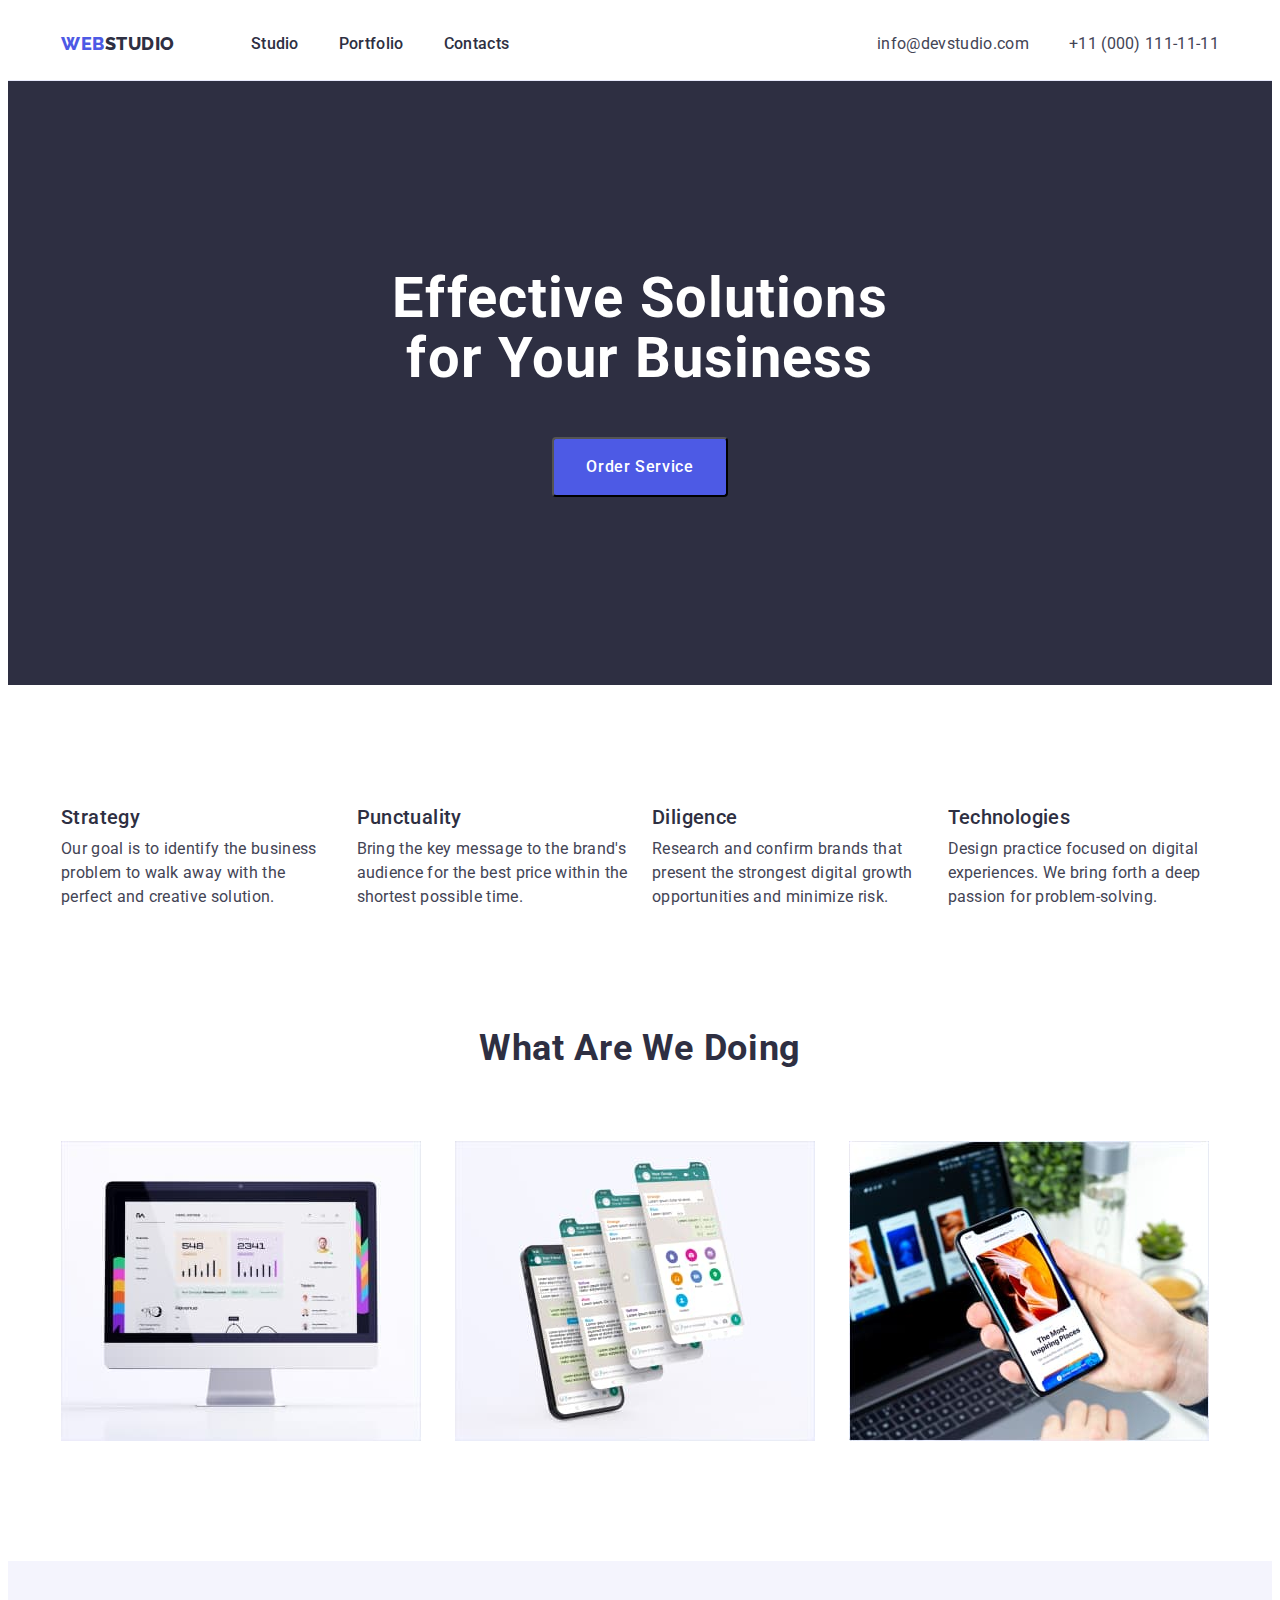
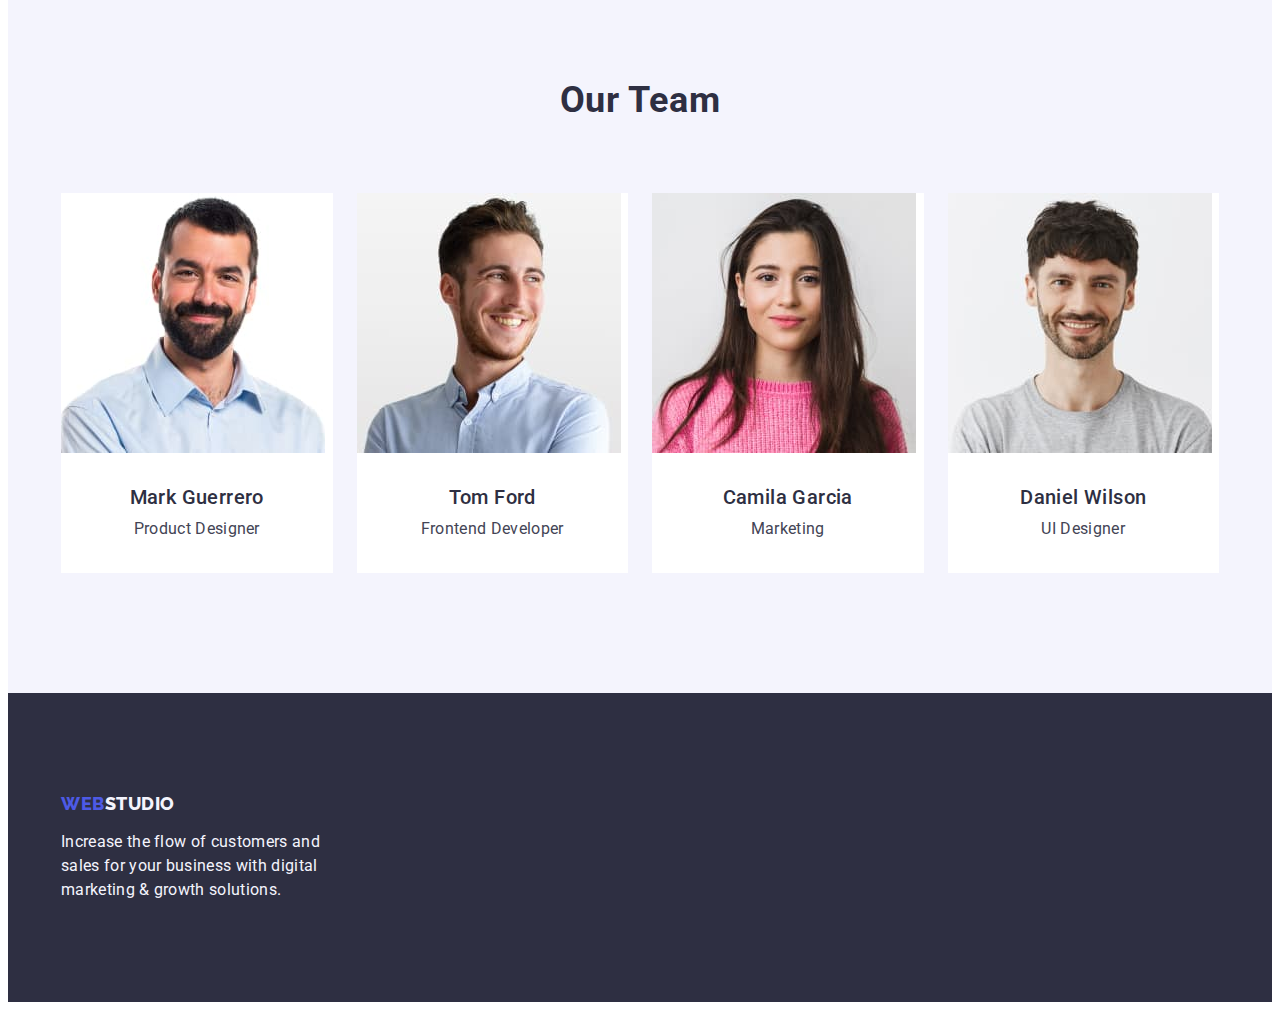
==== index.html @ 200e1c06 "Initial commit" ====
<!DOCTYPE html>
<html lang="en">
<head>
    <meta charset="UTF-8">
    <meta http-equiv="X-UA-Compatible" content="IE=edge">
    <meta name="viewport" content="width=device-width, initial-scale=1.0">
    <title>WebStudio</title>
    <link rel="preconnect" href="https://fonts.googleapis.com">
    <link rel="preconnect" href="https://fonts.gstatic.com" crossorigin>
    <link href="https://fonts.googleapis.com/css2?family=Raleway:wght@800&family=Roboto:wght@400;500;700;900&display=swap"
      rel="stylesheet">
      <link rel="stylesheet" href="https://cdnjs.cloudflare.com/ajax/libs/modern-normalize/1.1.0/modern-normalize.min.css"
        integrity="sha512-wpPYUAdjBVSE4KJnH1VR1HeZfpl1ub8YT/NKx4PuQ5NmX2tKuGu6U/JRp5y+Y8XG2tV+wKQpNHVUX03MfMFn9Q=="
        crossorigin="anonymous" referrerpolicy="no-referrer" />
    <link rel="stylesheet" href="./css/styles.css">
</head>
<body>
  <header class="page-header">
    <div class="container page-header-container">
  <nav class="page-nav list">
    <a class="logo link" href="./index.html">Web<span class="logo-span">Studio</span></a>
    <ul class="menu list">
      <li class="menu-item">
        <a class="menu-link link" href="./index.html">Studio</a>
      </li>
      <li class="menu-item">
        <a class="menu-link link" href="./portfolio.html">Portfolio</a>
      </li>
      <li class="menu-item">
        <a class="menu-link link" href="">Contacts</a>
      </li>
    </ul>
  </nav>
  <address class="page-address">
    <ul class="contact list">
      <li class="page-address-contact" >
        <a class="contact-info link" href="mailto:info@devstudio.com">info@devstudio.com</a>
      </li>
      <li class="page-address-contact">
        <a class="contact-info link" href="tel:+110001111111">+11 (000) 111-11-11</a>
      </li>
    </ul>
  </address>
    </div>
  </header>
  <main>
    <section class="hero">
<div class="container">
<h1 class="main-title">Effective Solutions
  for Your Business</h1>
<button class="modal-btn" type="button">Order Service</button>
</div>
    </section>
    <section class="solutions section">
      <div class="container">
        <h2 class="effective-solutions" hidden></h2>
        <ul class="solutions-list list">
          <li class="team-solutions">
            <h3 class="name-decisions">Strategy</h3>
            <p class="description-solutions">Our goal is to identify the business
              problem to walk away with the perfect and creative solution.</p>
          </li>
          <li class="team-solutions">
            <h3 class="name-decisions">Punctuality</h3>
            <p class="description-solutions">Bring the key message to the brand's audience for the best price within the
              shortest possible time.</p>
          </li>
          <li class="team-solutions">
            <h3 class="name-decisions">Diligence</h3>
            <p class="description-solutions">Research and confirm brands that present the strongest digital growth opportunities
              and minimize risk.</p>
          </li>
          <li class="team-solutions">
            <h3 class="name-decisions">Technologies</h3>
            <p class="description-solutions">Design practice focused on digital experiences. We bring forth a deep passion for
              problem-solving.</p>
          </li>
        </ul>
      </div>
    </section>
    <section class="our-solutions">
   <div class="container">
    <h2 class="work-options">What are we doing</h2>
    <ul class="our-solutions-list list">
      <li class="photos-works">
        <img src="./images/section_3/img_1.jpg" alt="computer" width="360" height="300">
      </li>
      <li class="photos-works">
        <img src="./images/section_3/img_2.jpg" alt="application" width="360" height="300">
      </li>
      <li class="photos-works">
        <img src="./images/section_3/img_3.jpg" alt="telephone" width="360" height="300">
      </li>
    </ul>
   </div>
    </section>
    <section class="our-team section">
      <div class="container">
        <h2 class="team">Our Team</h2>
        <ul class="our-team-list list">
          <li class="team-description">
            <img src="./images/team/mark_guerrero.jpg" alt="photo product designer" width="264" height="260">
            <div class="team-description-content">
                <h3 class="name">Mark Guerrero</h3>
                <p class="profession">Product Designer</p>
            </div>
          </li>
          <li class="team-description">
            <img src="./images/team/tom_ford.jpg" alt="photo frontend developer " width="264" height="260">
            <div class="team-description-content">
                <h3 class="name">Tom Ford</h3>
                <p class="profession">Frontend Developer</p>
            </div>
          </li>
          <li class="team-description">
            <img src="./images/team/camila_garcia.jpg" alt="photo marketing" width="264" height="260">
            <div class="team-description-content">
              <h3 class="name">Camila Garcia</h3>
              <p class="profession">Marketing</p>
            </div>
          </li>
          <li class="team-description">
            <img src="./images/team/daniel_wilson.jpg" alt="photo UI designer" width="264" height="260">
            <div class="team-description-content">
              <h3 class="name">Daniel Wilson</h3>
              <p class="profession">UI Designer</p>
            </div>
          </li>
        </ul>
      </div>
    </section>
  </main>
  <footer class="page-footer">
<div class="page-footer-container container">
  <a class="logo footer-logo link" href="./index.html">Web<span class="logo-span-footer">Studio</span></a>
  <p class="goal">Increase the flow of customers and sales for your business with digital marketing & growth solutions.
  </p>
</div>
  </footer>
</body>
</html>
---- css/styles.css ----
:root {
--color-iris: #4d5ae5;
--title-color-navy-blue: #2E2F42;
--color-white: #ffffff;
--color-ocean: #404BBF;
--text-color-slate: #434455;
--color-cloud: #F4F4FD;
}

p,
h1,
h2,
h3,
h4,
h5,
h6 {
margin: 0;
}

ul {
  margin: 0;
  padding-left: 0;
}
address {
    font-style: normal;
}
img {
    display: block;
}
button {
    cursor: pointer;
}

body {
font-family: 'Roboto', sans-serif;
color: #434455; 
background-color:#ffffff;
}
.list {
    list-style: none;
}
.link {
    text-decoration: none;
}
.container {
  width: 1158px;
  padding-left: 15px;
  padding-right: 15px;
  margin: 0 auto;
}
.section {
    padding-top: 120px;
    padding-bottom: 120px;
}
/* ==========Components =========*/ 
.logo {
font-family: 'Raleway', sans-serif;
font-weight: 800;
text-transform: uppercase;
font-size: 18px;
line-height: 1.17;
letter-spacing: 0.03em;
color: var(--color-iris);
margin-right: 76px;
margin-bottom: 0;
}

.logo-span {

    color: #2E2F42;
}
/* ==========/Components =========*/
/* ========== Header =========*/
.page-header {
    padding-top: 24px;
    padding-bottom: 24px;
    border-bottom: 1px solid #E7E9FC;
}
.page-header-container {
    display: flex;
    align-items: center;
    justify-content: space-between;
}
.menu {
    display: flex;
    align-items: center;
}
.page-nav {
    display: flex;
    align-items: center;
}
.contact {
    display: flex;
    align-items: center;
}
.menu-item:not(:last-child) {
    margin-right: 40px;
}
.menu-link {
font-weight: 500;
font-size: 16px;
line-height: 1.5;
letter-spacing: 0.02em;
color: var(--title-color-navy-blue);

}

.menu-link:hover,
.menu-link:focus {
color: var(--color-ocean);
}

.page-address {
font-style: normal;
}
.page-address-contact:not(:last-child) {
 margin-right: 40px;
}
.contact-info {
font-weight: 400;
color: var(--text-color-slate);
font-size: 16px;
line-height: 1.5;
letter-spacing: 0.02em;
}

.contact-info:hover,
.contact-info:focus {
 color: var(--color-ocean);
}

/* ========== /Header =========*/
/* ========== Hero =========*/

.hero {
background-color: #2e2f42;
padding-top: 188px;
padding-bottom: 188px;
text-align: center;
}

.main-title {
font-weight: 700;
width: 496px;
font-size: 56px;
line-height: 1.07;
letter-spacing: 0.02em;
text-align: center;
color: var(--color-white);
margin-bottom: 48px;
margin-left: auto;
margin-right: auto;
}

.modal-btn {
font-family: 'Roboto', sans-serif;
font-weight: 500;
font-size: 16px;
line-height: 1.5;
letter-spacing: 0.04em;
color: var(--color-white);
background: var(--color-iris);
padding: 16px 32px;
border-radius: 4px;
}

.modal-btn:hover, .modal-btn:focus {
background-color: #404BBF;
}
/* ========== /Hero =========*/

/* ========== Solutions =========*/
.solutions-list {
    display: flex;
    flex-wrap: wrap;
    gap: 24px;
}
.effective-solutions {
position: absolute;
width: 1px;
height: 1px;
margin: -1px;
border: 0;
padding: 0;
white-space: nowrap;
clip-path: inset(100%);
clip: rect(0 0 0 0);
overflow: hidden;
}
.team-solutions {
    width: 264px;
    flex-basis: calc((100% - 72px) / 4);
}
.name-decisions {
font-weight: 500;
font-size: 20px;
line-height: 1.2;
letter-spacing: 0.02em;
color: var(--title-color-navy-blue);
margin-bottom: 8px;
}
.description-solutions {
font-size: 16px;
font-weight: 400;
line-height: 1.5;
letter-spacing: 0.02em;
}
/* ========== /Solutions =========*/

/* ========== Our-solutions =========*/
.our-solutions-list {
    display: flex;
    flex-wrap: wrap;
    gap: 24px;
}
.photos-works {
flex-basis: calc((100% - 48px) / 3);
}
.our-solutions {
    padding-bottom: 120px;
}
.work-options {
font-weight: 700;
font-size: 36px;
line-height: 1.11;
text-transform: capitalize;
letter-spacing: 0.02em;
text-align: center;
color: var(--title-color-navy-blue);
margin-bottom: 72px;
}

/* ========== /Our-solutions =========*/

/* ========== Our-team =========*/
.our-team-list {
    display: flex;
    flex-wrap: wrap;
    gap: 24px;
}
.our-team {
background-color: var(--color-cloud);
}
.team-description-content {
padding-top: 32px;  
padding-bottom: 32px;
}

.team {
font-size: 36px;
font-weight: 700;
line-height: 1.11;
text-transform: capitalize;
letter-spacing: 0.02em;
text-align: center;
color: var(--title-color-navy-blue);
margin-bottom: 72px;
}
.team-description {
background-color: var(--color-white);
text-align: center;
flex-basis: calc((100% - 72px) / 4);
}
.name {
font-weight: 500;
font-size: 20px;
line-height: 1.2;
letter-spacing: 0.02em;
color: var(--title-color-navy-blue);
margin-bottom: 8px;
}
.profession {
font-weight: 400;
font-size: 16px;
line-height: 1.5;
letter-spacing: 0.02em;
}
/* ========== /Our-team =========*/

/* ========== Page-footer=========*/
.page-footer {
background-color: #2e2f42;
padding-top: 100px;
padding-bottom: 100px;
}

.footer-logo {
    display: block;
    margin-bottom: 16px;
}
.goal {
font-weight: 400;
font-size: 16px; 
line-height: 1.5;
letter-spacing: 0.02em;
color: var(--color-cloud);
width: 264px;
}
.logo-span-footer{

    color: var(--color-cloud);
}
/* ========== /Page-footer=========*/

/*========== Portfolio======*/
.cards {
    padding-top: 96px;
    padding-bottom: 120px;
}
.cards-title {
position: absolute;
width: 1px;
height: 1px;
margin: -1px;
border: 0;
padding: 0;
white-space: nowrap;
clip-path: inset(100%);
clip: rect(0 0 0 0);
overflow: hidden;
}
.filters {
    display: flex;
    gap: 24px;
    margin-bottom: 72px;
    justify-content: center;
}
.gallery-list {
    display: flex;
    flex-wrap: wrap;
    gap: 48px 24px;
}
.gallery {
flex-basis: calc((100% - 144px) / 9);
}
.gallery-content {
padding-left: 16px; 
padding-right: auto;   
padding-top: 32px;
padding-bottom: 32px;
border: 1px solid #E7E9FC;
}
.filters-button {
font-family: "Roboto", sans-serif;
font-weight: 500;
font-size: 16px;
line-height: 1.5;
letter-spacing: 0.04em;
color: var(--color-iris);
background-color: var(--color-cloud);
border: 1px solid #E7E9FC;
padding: 12px 24px;
}
 .filters-button:hover, .filters-button:focus {
color: var(--color-white);
background-color: var(--color-ocean);
}
.gallery-name {
font-weight: 500;
font-size: 20px;
line-height: 1.2;
letter-spacing: 0.02em;
color: var(--title-color-navy-blue);
margin-bottom: 8px;
}
.text {
font-weight: 400;
font-size: 16px;
line-height: 1.5;
letter-spacing: 0.02em;
color: var(--text-color-slate);
}
/*========== Portfolio======*/
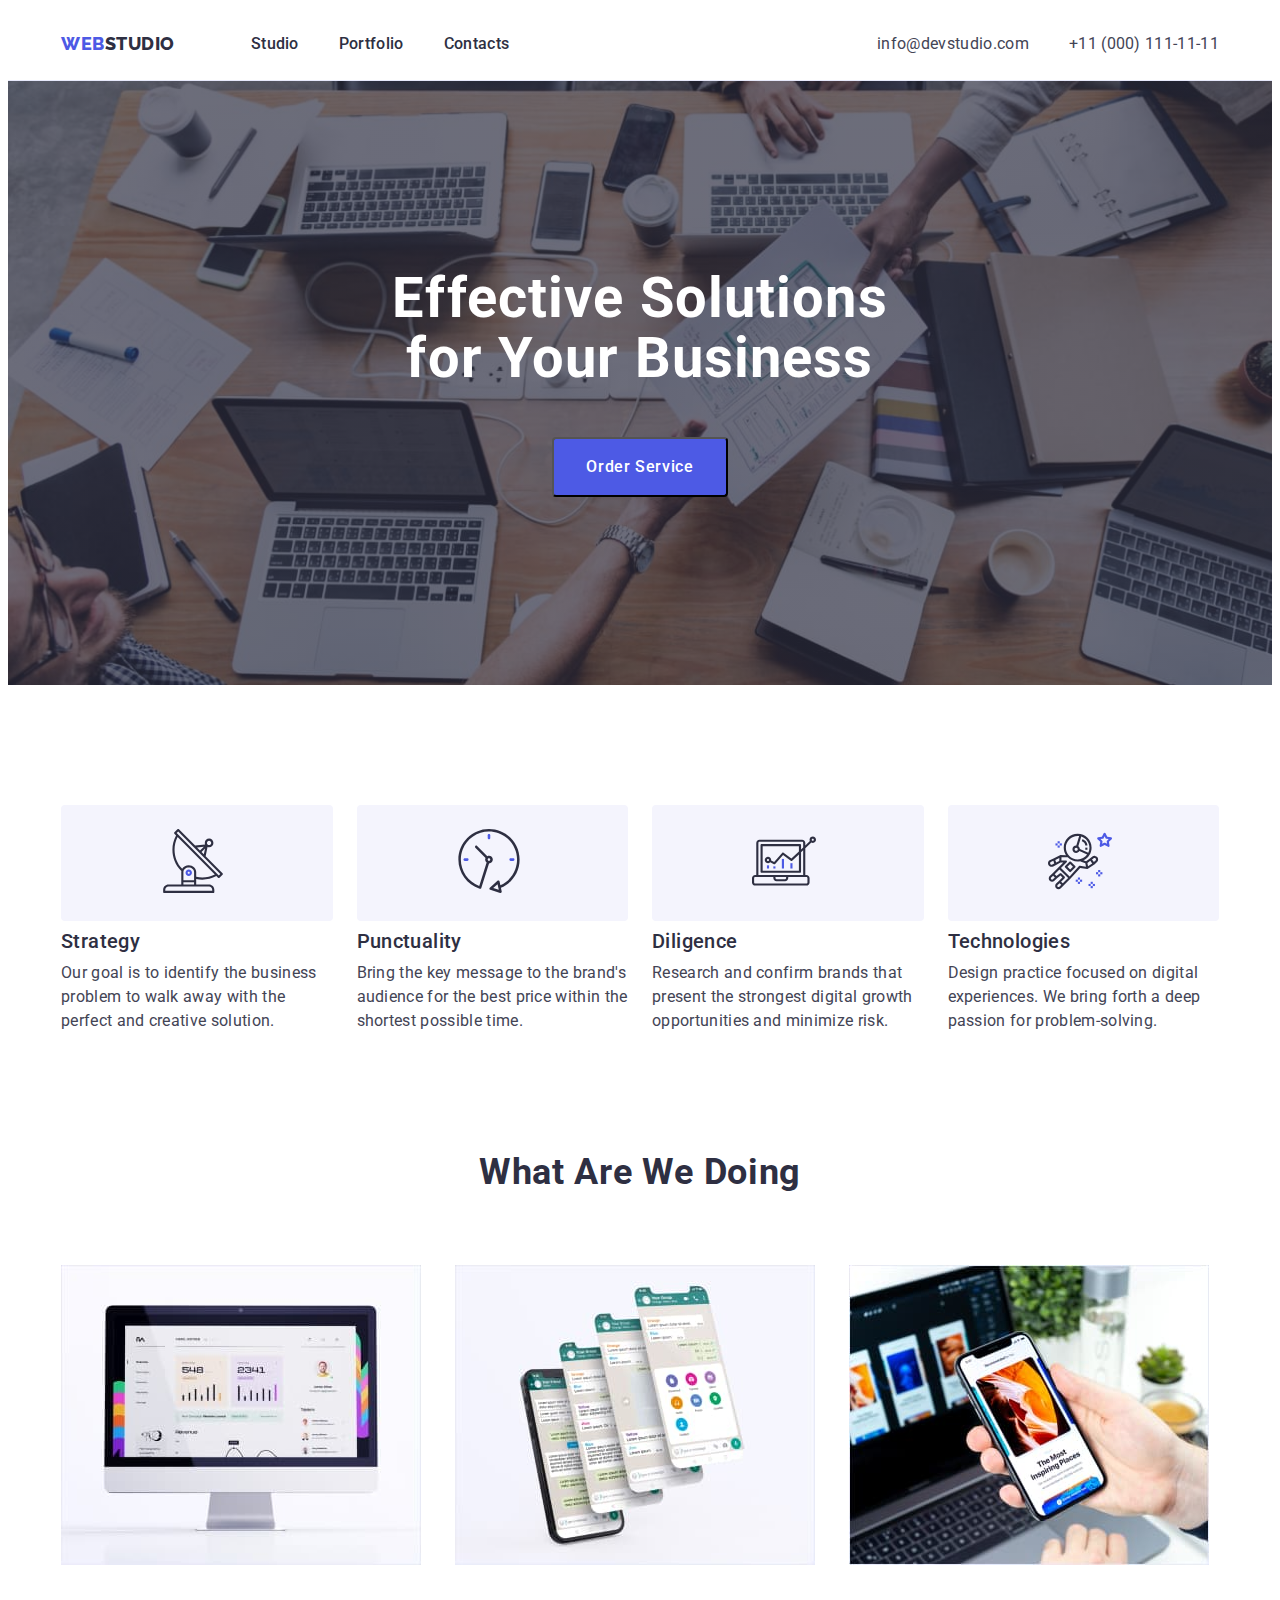
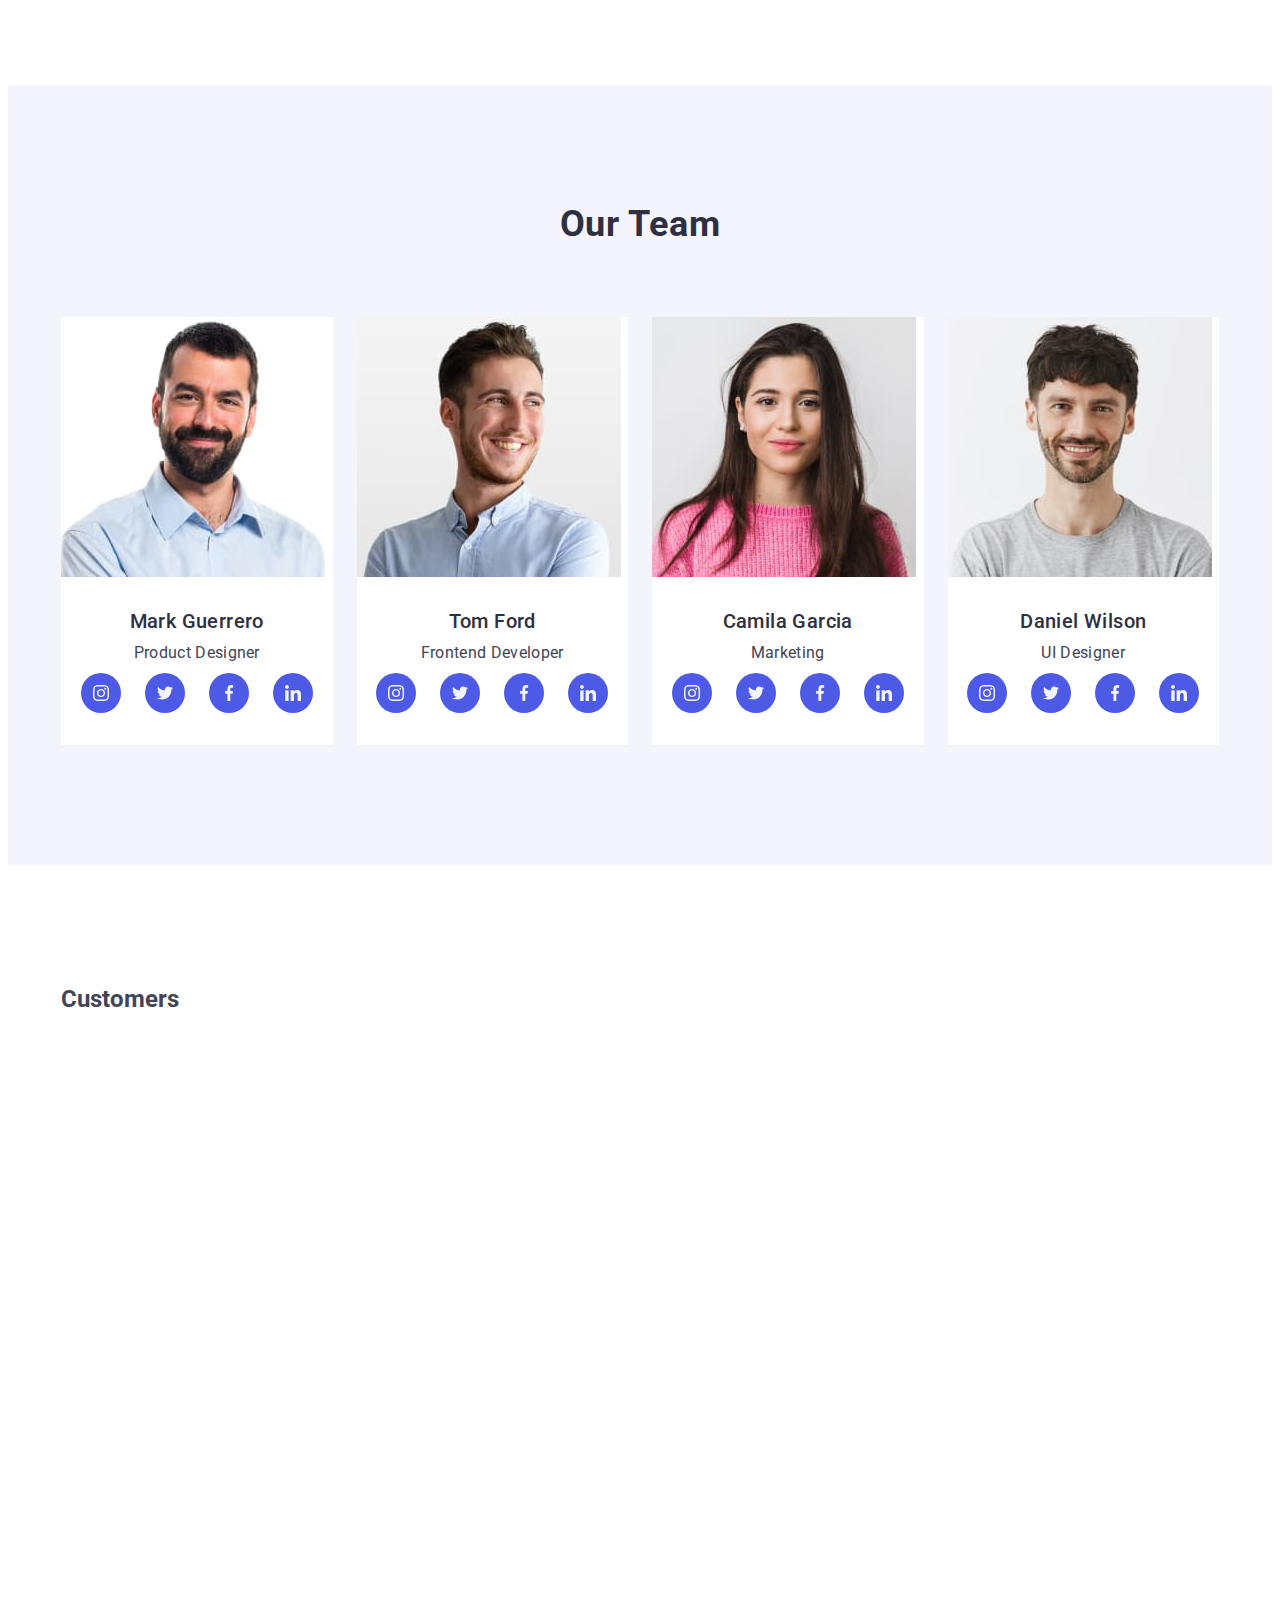
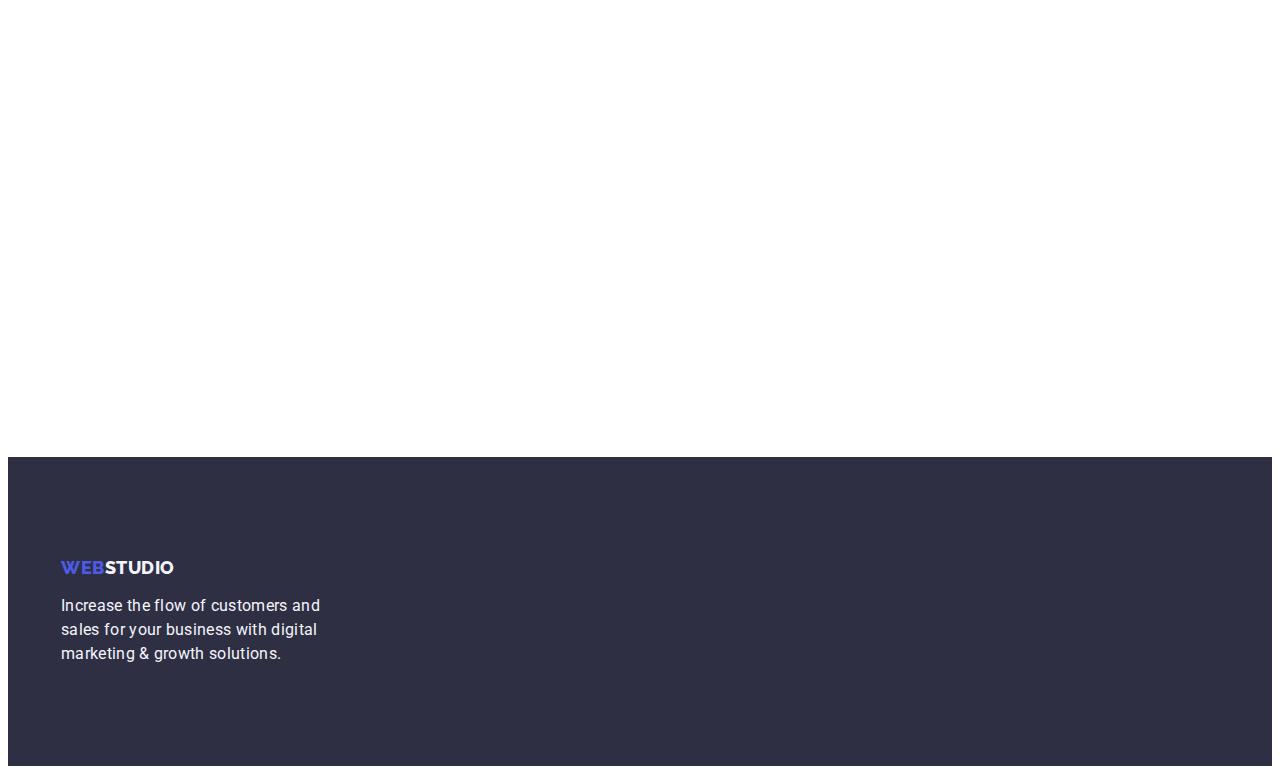
==== commit 9bde2c60: "сommit" ====
--- a/index.html
+++ b/index.html
@@ -56,21 +56,41 @@
         <h2 class="effective-solutions" hidden></h2>
         <ul class="solutions-list list">
           <li class="team-solutions">
+            <div class="solutions-list-icons">
+              <svg class="solutions-icons" width="64" height="64">
+                <use href="./images/icons.svg#icon-antenna"></use>
+              </svg>
+            </div>
             <h3 class="name-decisions">Strategy</h3>
             <p class="description-solutions">Our goal is to identify the business
               problem to walk away with the perfect and creative solution.</p>
           </li>
           <li class="team-solutions">
+            <div class="solutions-list-icons">
+              <svg class="solutions-icons" width="64" height="64">
+                <use href="./images/icons.svg#icon-clock"></use>
+              </svg>
+            </div>
             <h3 class="name-decisions">Punctuality</h3>
             <p class="description-solutions">Bring the key message to the brand's audience for the best price within the
               shortest possible time.</p>
           </li>
           <li class="team-solutions">
+            <div class="solutions-list-icons">
+              <svg class="solutions-icons" width="64" height="64">
+                <use href="./images/icons.svg#icon-diagram"></use>
+              </svg>
+            </div>
             <h3 class="name-decisions">Diligence</h3>
             <p class="description-solutions">Research and confirm brands that present the strongest digital growth opportunities
               and minimize risk.</p>
           </li>
           <li class="team-solutions">
+            <div class="solutions-list-icons">
+              <svg class="solutions-icons" width="64" height="64">
+                <use href="./images/icons.svg#icon-astronaut"></use>
+              </svg>
+            </div>
             <h3 class="name-decisions">Technologies</h3>
             <p class="description-solutions">Design practice focused on digital experiences. We bring forth a deep passion for
               problem-solving.</p>
@@ -103,6 +123,36 @@
             <div class="team-description-content">
                 <h3 class="name">Mark Guerrero</h3>
                 <p class="profession">Product Designer</p>
+                <ul class="social-list list">
+                  <li class="social-list-item">
+                    <a href="" class="social-list-link">
+                      <svg class="social-list-icon" width="16" height="16">
+                        <use href="./images/icons.svg#icon-instagram"></use>
+                      </svg>
+                    </a>
+                  </li>
+                  <li class="social-list-item">
+                    <a href="" class="social-list-link">
+                      <svg class="social-list-icon" width="16" height="16">
+                        <use href="./images/icons.svg#icon-twitter"></use>
+                      </svg>
+                    </a>
+                  </li>
+                  <li class="social-list-item">
+                    <a href="" class="social-list-link">
+                      <svg class="social-list-icon" width="16" height="16">
+                        <use href="./images/icons.svg#icon-facebook"></use>
+                      </svg>
+                    </a>
+                  </li>
+                  <li class="social-list-item">
+                    <a href="" class="social-list-link">
+                      <svg class="social-list-icon" width="16" height="16">
+                        <use href="./images/icons.svg#icon-linkedin"></use>
+                      </svg>
+                    </a>
+                  </li>
+                </ul>
             </div>
           </li>
           <li class="team-description">
@@ -110,6 +160,36 @@
             <div class="team-description-content">
                 <h3 class="name">Tom Ford</h3>
                 <p class="profession">Frontend Developer</p>
+                <ul class="social-list list">
+                  <li class="social-list-item">
+                    <a href="" class="social-list-link">
+                      <svg class="social-list-icon" width="16" height="16">
+                        <use href="./images/icons.svg#icon-instagram"></use>
+                      </svg>
+                    </a>
+                  </li>
+                  <li class="social-list-item">
+                    <a href="" class="social-list-link">
+                      <svg class="social-list-icon" width="16" height="16">
+                        <use href="./images/icons.svg#icon-twitter"></use>
+                      </svg>
+                    </a>
+                  </li>
+                  <li class="social-list-item">
+                    <a href="" class="social-list-link">
+                      <svg class="social-list-icon" width="16" height="16">
+                        <use href="./images/icons.svg#icon-facebook"></use>
+                      </svg>
+                    </a>
+                  </li>
+                  <li class="social-list-item">
+                    <a href="" class="social-list-link">
+                      <svg class="social-list-icon" width="16" height="16">
+                        <use href="./images/icons.svg#icon-linkedin"></use>
+                      </svg>
+                    </a>
+                  </li>
+                </ul>
             </div>
           </li>
           <li class="team-description">
@@ -117,6 +197,36 @@
             <div class="team-description-content">
               <h3 class="name">Camila Garcia</h3>
               <p class="profession">Marketing</p>
+              <ul class="social-list list">
+                <li class="social-list-item">
+                  <a href="" class="social-list-link">
+                    <svg class="social-list-icon" width="16" height="16">
+                      <use href="./images/icons.svg#icon-instagram"></use>
+                    </svg>
+                  </a>
+                </li>
+                <li class="social-list-item">
+                  <a href="" class="social-list-link">
+                    <svg class="social-list-icon" width="16" height="16">
+                      <use href="./images/icons.svg#icon-twitter"></use>
+                    </svg>
+                  </a>
+                </li>
+                <li class="social-list-item">
+                  <a href="" class="social-list-link">
+                    <svg class="social-list-icon" width="16" height="16">
+                      <use href="./images/icons.svg#icon-facebook"></use>
+                    </svg>
+                  </a>
+                </li>
+                <li class="social-list-item">
+                  <a href="" class="social-list-link">
+                    <svg class="social-list-icon" width="16" height="16">
+                      <use href="./images/icons.svg#icon-linkedin"></use>
+                    </svg>
+                  </a>
+                </li>
+              </ul>
             </div>
           </li>
           <li class="team-description">
@@ -124,9 +234,77 @@
             <div class="team-description-content">
               <h3 class="name">Daniel Wilson</h3>
               <p class="profession">UI Designer</p>
+              <ul class="social-list list">
+                <li class="social-list-item">
+                  <a href="" class="social-list-link">
+                    <svg class="social-list-icon" width="16" height="16">
+                      <use href="./images/icons.svg#icon-instagram"></use>
+                    </svg>
+                  </a>
+                </li>
+                <li class="social-list-item">
+                  <a href="" class="social-list-link">
+                    <svg class="social-list-icon" width="16" height="16">
+                      <use href="./images/icons.svg#icon-twitter"></use>
+                    </svg>
+                  </a>
+                </li>
+                <li class="social-list-item">
+                  <a href="" class="social-list-link">
+                    <svg class="social-list-icon" width="16" height="16">
+                      <use href="./images/icons.svg#icon-facebook"></use>
+                    </svg>
+                  </a>
+                </li>
+                <li class="social-list-item">
+                  <a href="" class="social-list-link">
+                    <svg class="social-list-icon" width="16" height="16">
+                      <use href="./images/icons.svg#icon-linkedin"></use>
+                    </svg>
+                  </a>
+                </li>
+              </ul>
             </div>
           </li>
         </ul>
+      </div>
+    </section>
+    <section class="our-customers section">
+      <div class="container">
+        <h2 class="">Customers</h2>
+        <ul class="customers-list list">
+          <li class="customers-list-item">
+            <svg class="social-list-icon"  >
+              <use></use>
+            </svg>
+          </li>
+          <li>
+            <svg>
+              <use></use>
+            </svg>
+          </li>
+          <li>
+            <svg>
+              <use></use>
+            </svg>
+          </li>
+          <li>
+            <svg>
+              <use></use>
+            </svg>
+          </li>
+          <li>
+            <svg>
+              <use></use>
+            </svg>
+          </li>
+          <li>
+            <svg>
+              <use></use>
+            </svg>
+          </li>
+        </ul>
+
       </div>
     </section>
   </main>
--- a/css/styles.css
+++ b/css/styles.css
@@ -137,6 +137,12 @@
 padding-top: 188px;
 padding-bottom: 188px;
 text-align: center;
+background-image:linear-gradient(rgba(46, 47, 66, 0.7), rgba(46, 47, 66, 0.7)),
+ url("../images/hero/people_office.jpg");
+background-size: cover;
+background-color: #2E2F42;
+max-width: 1440px;
+margin: 0 auto;
 }
 
 .main-title {
@@ -191,6 +197,13 @@
     width: 264px;
     flex-basis: calc((100% - 72px) / 4);
 }
+.solutions-list-icons {
+display: block;
+padding: 24px 100px;
+border-radius: 4px;
+background-color: #F4F4FD;
+margin-bottom: 8px;
+}
 .name-decisions {
 font-weight: 500;
 font-size: 20px;
@@ -274,6 +287,25 @@
 font-size: 16px;
 line-height: 1.5;
 letter-spacing: 0.02em;
+margin-bottom: 8px;
+}
+.social-list {
+display: flex;
+justify-content: center;
+gap: 24px;
+}
+.social-list-link {
+display: flex;
+justify-content: center;
+align-items: center;
+width: 40px;
+height: 40px;
+border-radius: 50%;
+background-color: #4D5AE5;
+
+}
+.social-list-icon {
+fill: #f4f4fd;
 }
 /* ========== /Our-team =========*/
 
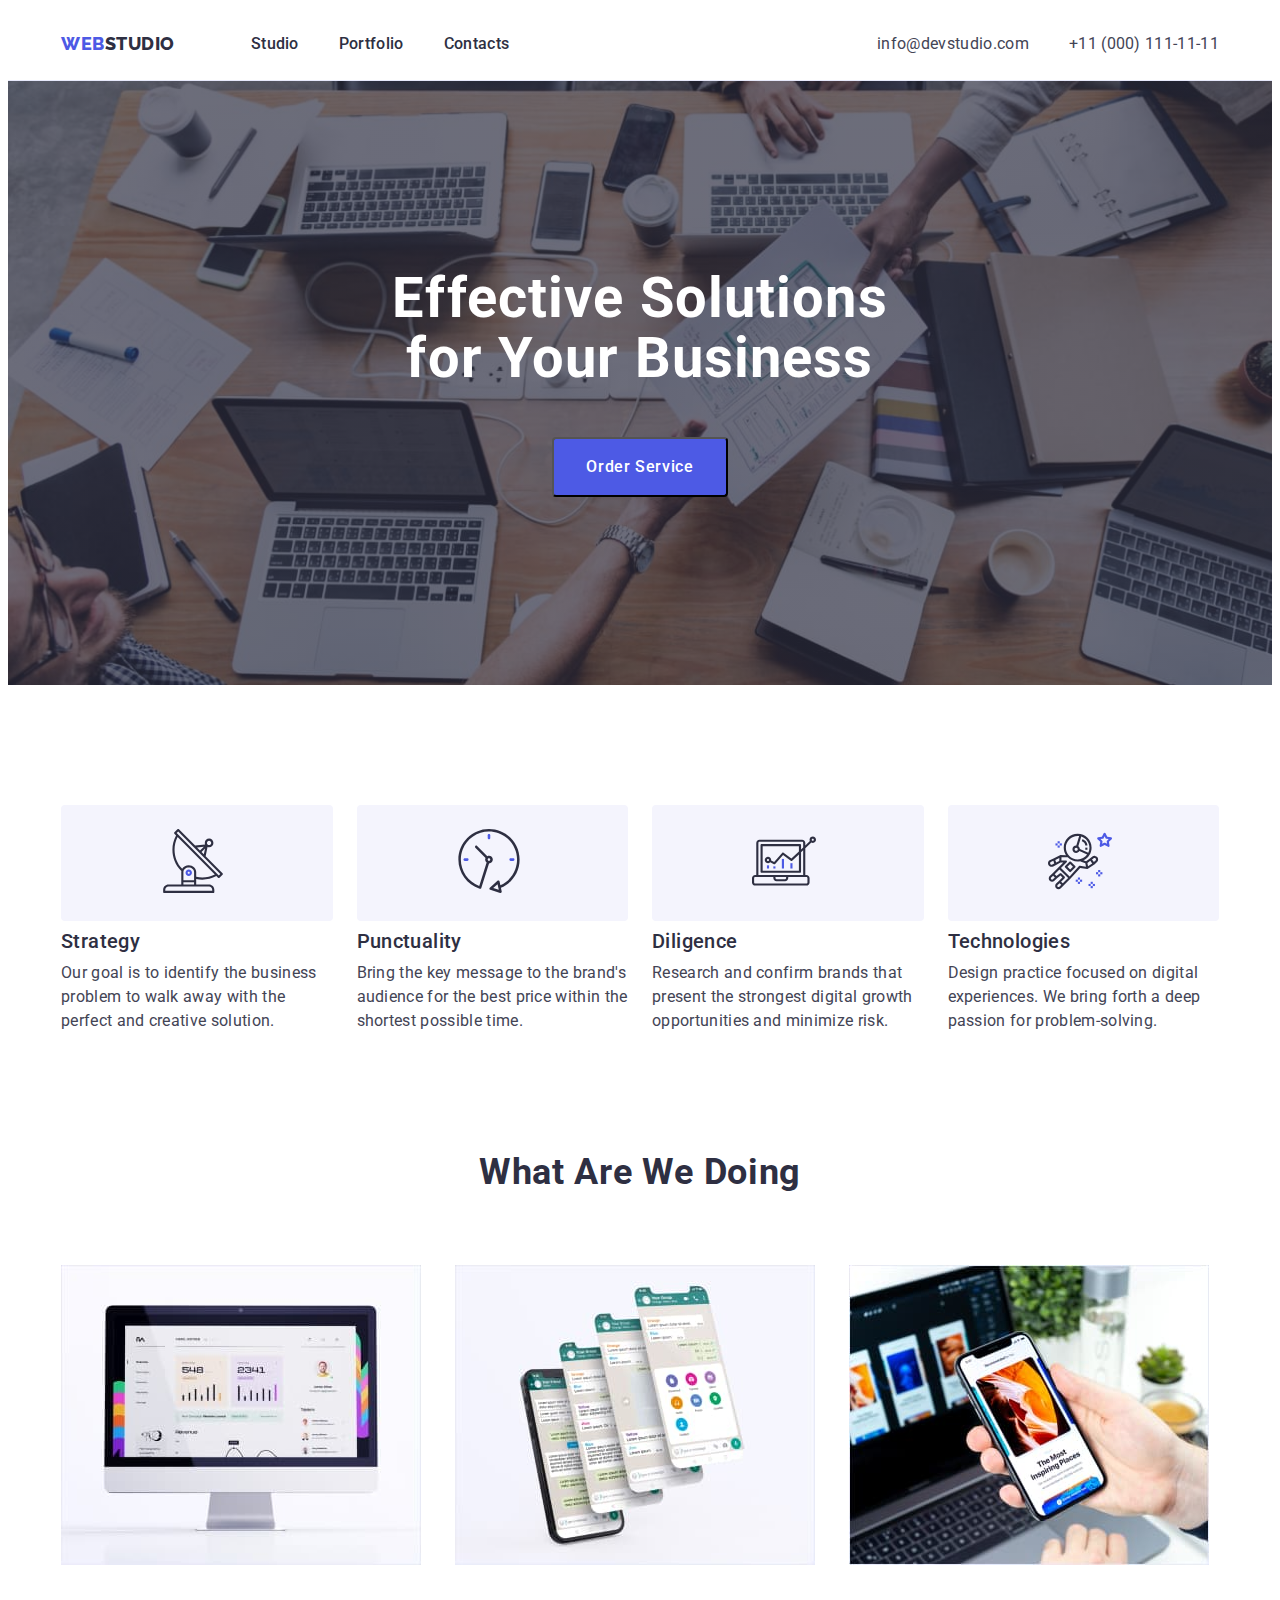
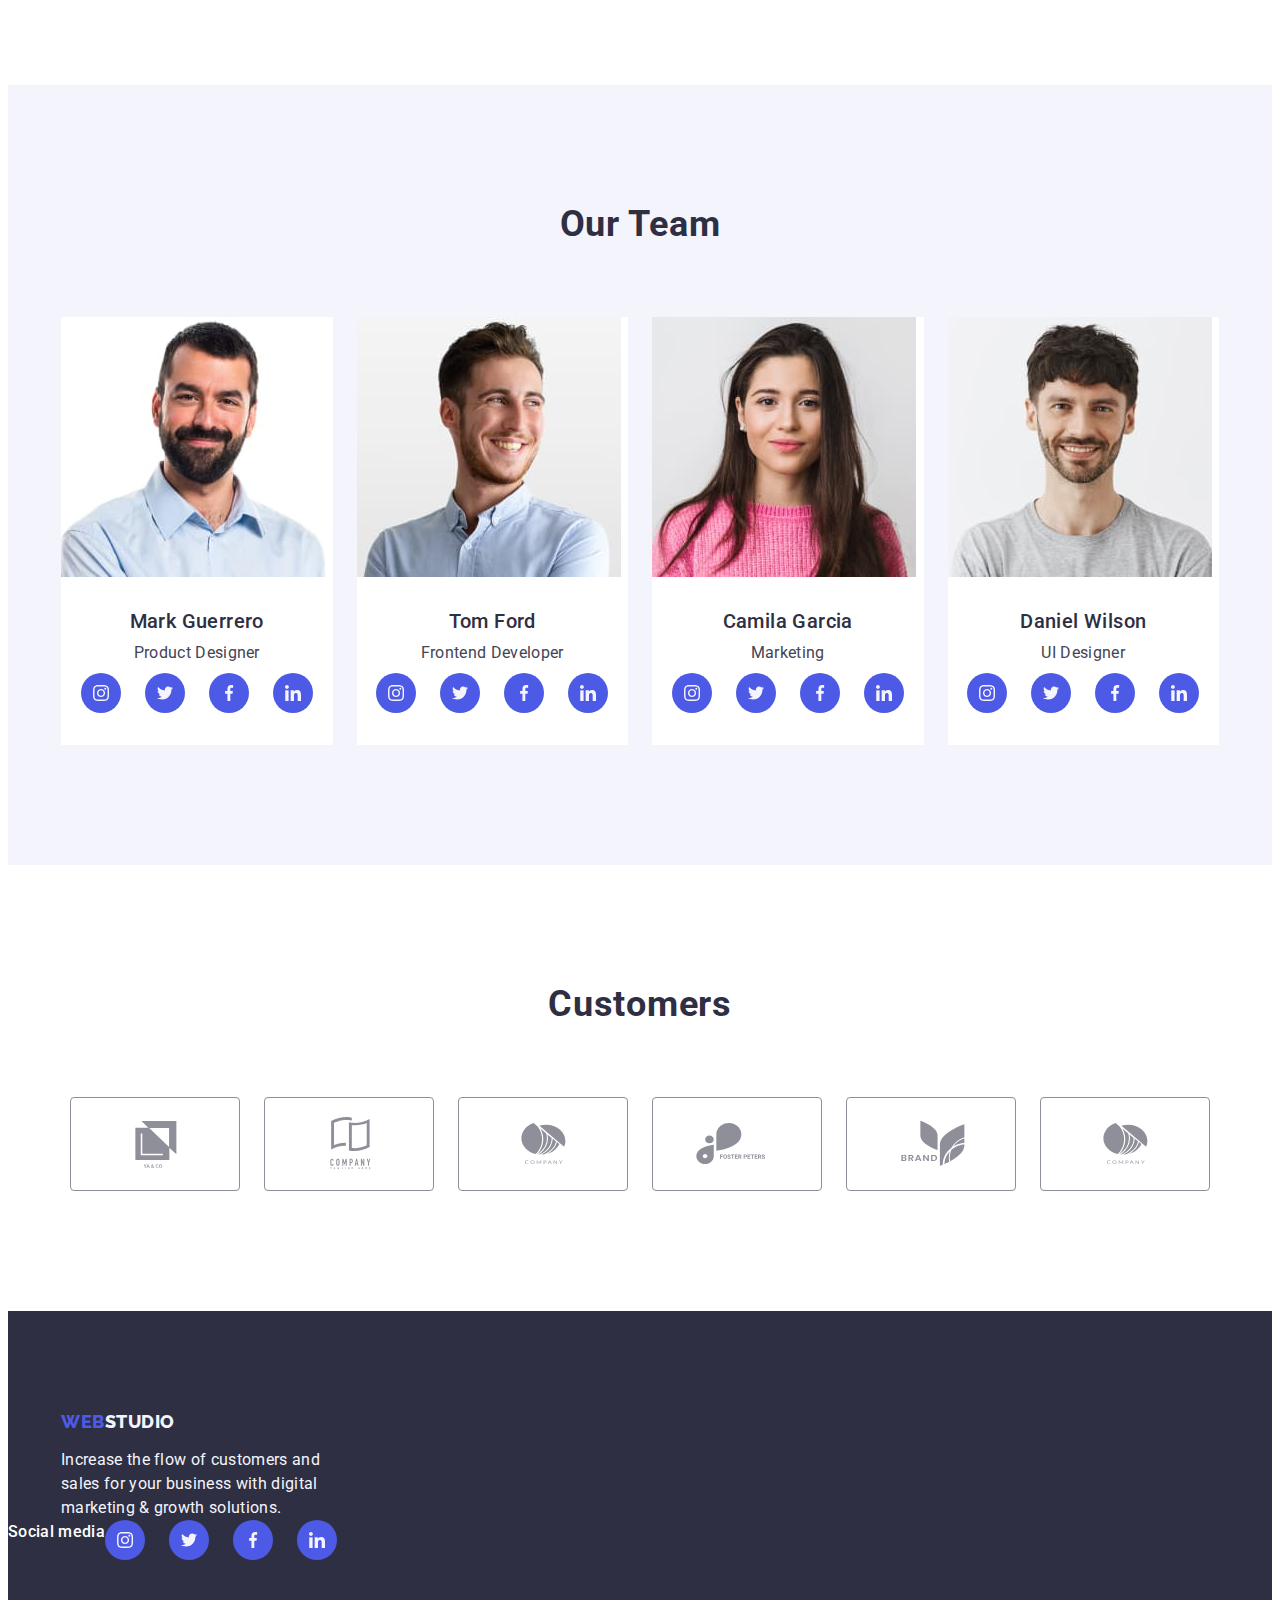
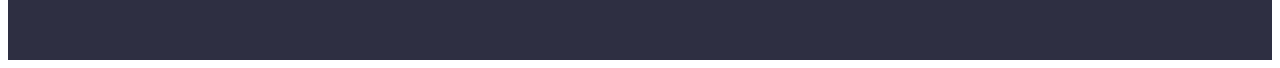
==== commit defc6fc2: "commit" ====
--- a/index.html
+++ b/index.html
@@ -271,36 +271,36 @@
     </section>
     <section class="our-customers section">
       <div class="container">
-        <h2 class="">Customers</h2>
+        <h2 class="customers-title">Customers</h2>
         <ul class="customers-list list">
           <li class="customers-list-item">
-            <svg class="social-list-icon"  >
-              <use></use>
-            </svg>
-          </li>
-          <li>
-            <svg>
-              <use></use>
-            </svg>
-          </li>
-          <li>
-            <svg>
-              <use></use>
-            </svg>
-          </li>
-          <li>
-            <svg>
-              <use></use>
-            </svg>
-          </li>
-          <li>
-            <svg>
-              <use></use>
-            </svg>
-          </li>
-          <li>
-            <svg>
-              <use></use>
+            <svg class="social-list-icon" width="104" height="56" >
+              <use href="./images/icons.svg#icon-Logo_ya_co"></use>
+            </svg>
+          </li>
+          <li class="customers-list-item">
+            <svg class="social-list-icon" width="104" height="56" >
+              <use href="./images/icons.svg#icon-Logo_tagline_here"></use>
+            </svg>
+          </li>
+          <li class="customers-list-item">
+            <svg class="social-list-icon" width="104" height="56" >
+              <use href="./images/icons.svg#icon-Logo_company"></use>
+            </svg>
+          </li>
+          <li class="customers-list-item">
+            <svg class="social-list-icon" width="104" height="56" >
+              <use href="./images/icons.svg#icon-Logo_foster_peters"></use>
+            </svg>
+          </li>
+          <li class="customers-list-item">
+            <svg class="social-list-icon" width="104" height="56" >
+              <use href="./images/icons.svg#icon-Logo-brand"></use>
+            </svg>
+          </li>
+          <li class="customers-list-item">
+            <svg class="social-list-icon" width="104" height="56" >
+              <use href="./images/icons.svg#icon-Logo_company"></use>
             </svg>
           </li>
         </ul>
@@ -314,6 +314,39 @@
   <p class="goal">Increase the flow of customers and sales for your business with digital marketing & growth solutions.
   </p>
 </div>
+<div class="media">
+  <h2 class="media-title">Social media</h2>
+  <ul class="media-list list">
+    <li class="media-list-item">
+      <a href="" class="media-list-link">
+        <svg class="media-list-icon" width="16" height="16">
+          <use href="./images/icons.svg#icon-instagram"></use>
+        </svg>
+      </a>
+    </li>
+    <li class="social-list-item">
+      <a href="" class="social-list-link">
+        <svg class="social-list-icon" width="16" height="16">
+          <use href="./images/icons.svg#icon-twitter"></use>
+        </svg>
+      </a>
+    </li>
+    <li class="social-list-item">
+      <a href="" class="social-list-link">
+        <svg class="social-list-icon" width="16" height="16">
+          <use href="./images/icons.svg#icon-facebook"></use>
+        </svg>
+      </a>
+    </li>
+    <li class="social-list-item">
+      <a href="" class="social-list-link">
+        <svg class="social-list-icon" width="16" height="16">
+          <use href="./images/icons.svg#icon-linkedin"></use>
+        </svg>
+      </a>
+    </li>
+  </ul>
+</div>
   </footer>
 </body>
 </html>--- a/css/styles.css
+++ b/css/styles.css
@@ -307,8 +307,30 @@
 .social-list-icon {
 fill: #f4f4fd;
 }
+
 /* ========== /Our-team =========*/
-
+/* ========== Our-Customers=========*/
+.customers-title {
+font-size: 36px;
+font-weight: 700;
+line-height: 1.11;
+text-transform: capitalize;
+letter-spacing: 0.02em;
+text-align: center;
+color: var(--title-color-navy-blue);
+margin-bottom: 72px;
+}
+.customers-list{
+display: flex;
+justify-content: center;
+gap: 24px;
+}
+.customers-list-item {
+border: 1px solid #8E8F99;
+border-radius: 4px;
+padding:16px 32px;
+}
+/* ========== /Our-Customers=========*/
 /* ========== Page-footer=========*/
 .page-footer {
 background-color: #2e2f42;
@@ -330,7 +352,37 @@
 }
 .logo-span-footer{
 
-    color: var(--color-cloud);
+color: var(--color-cloud);
+}
+.media-list {
+display: flex;
+justify-content: center;
+gap: 24px;
+}
+
+.media-list-link {
+display: flex;
+justify-content: center;
+align-items: center;
+width: 40px;
+height: 40px;
+border-radius: 50%;
+background-color: #4D5AE5;
+
+}
+.media {
+display: flex;  
+}
+.media-title {
+font-weight: 500;
+font-size: 16px;
+line-height: 1.5;
+letter-spacing: 0.02em;
+color: var(--color-white);
+margin-bottom: 16px;
+}
+.media-list-icon {
+fill: #f4f4fd;
 }
 /* ========== /Page-footer=========*/
 
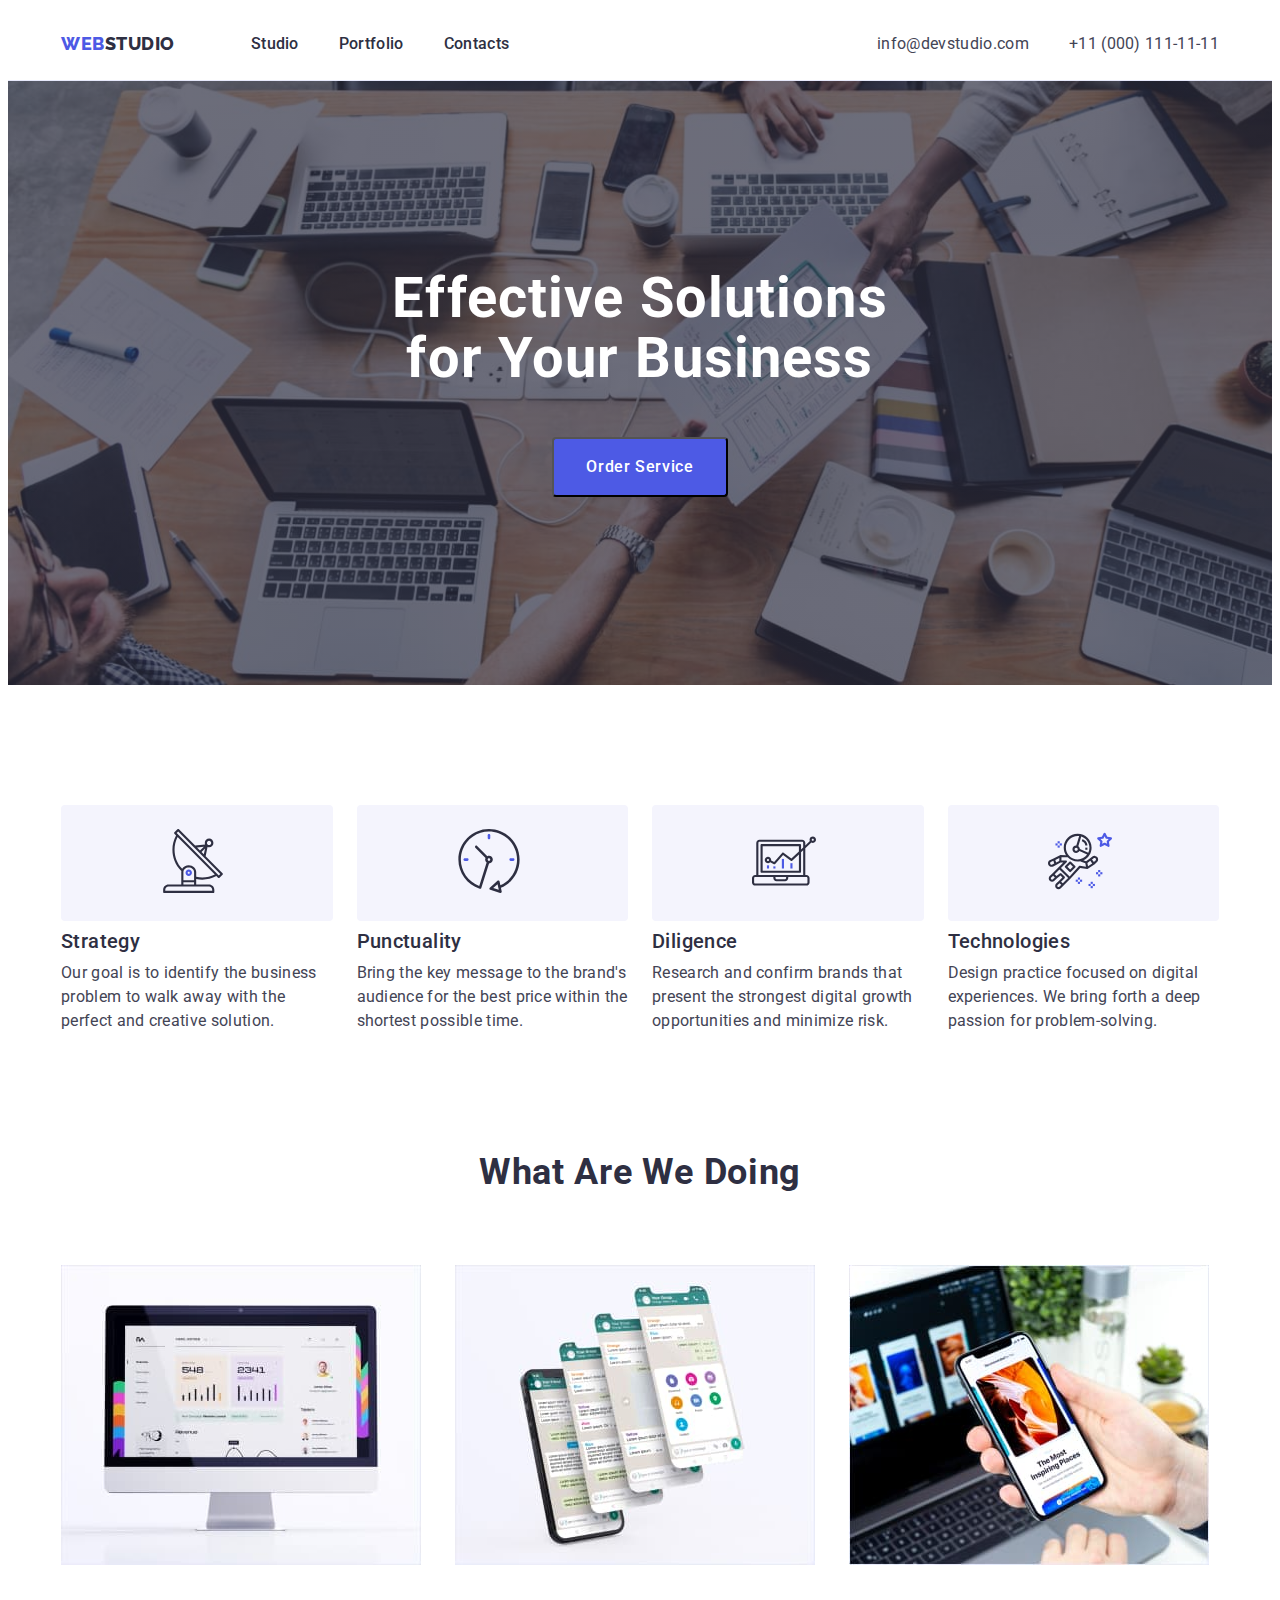
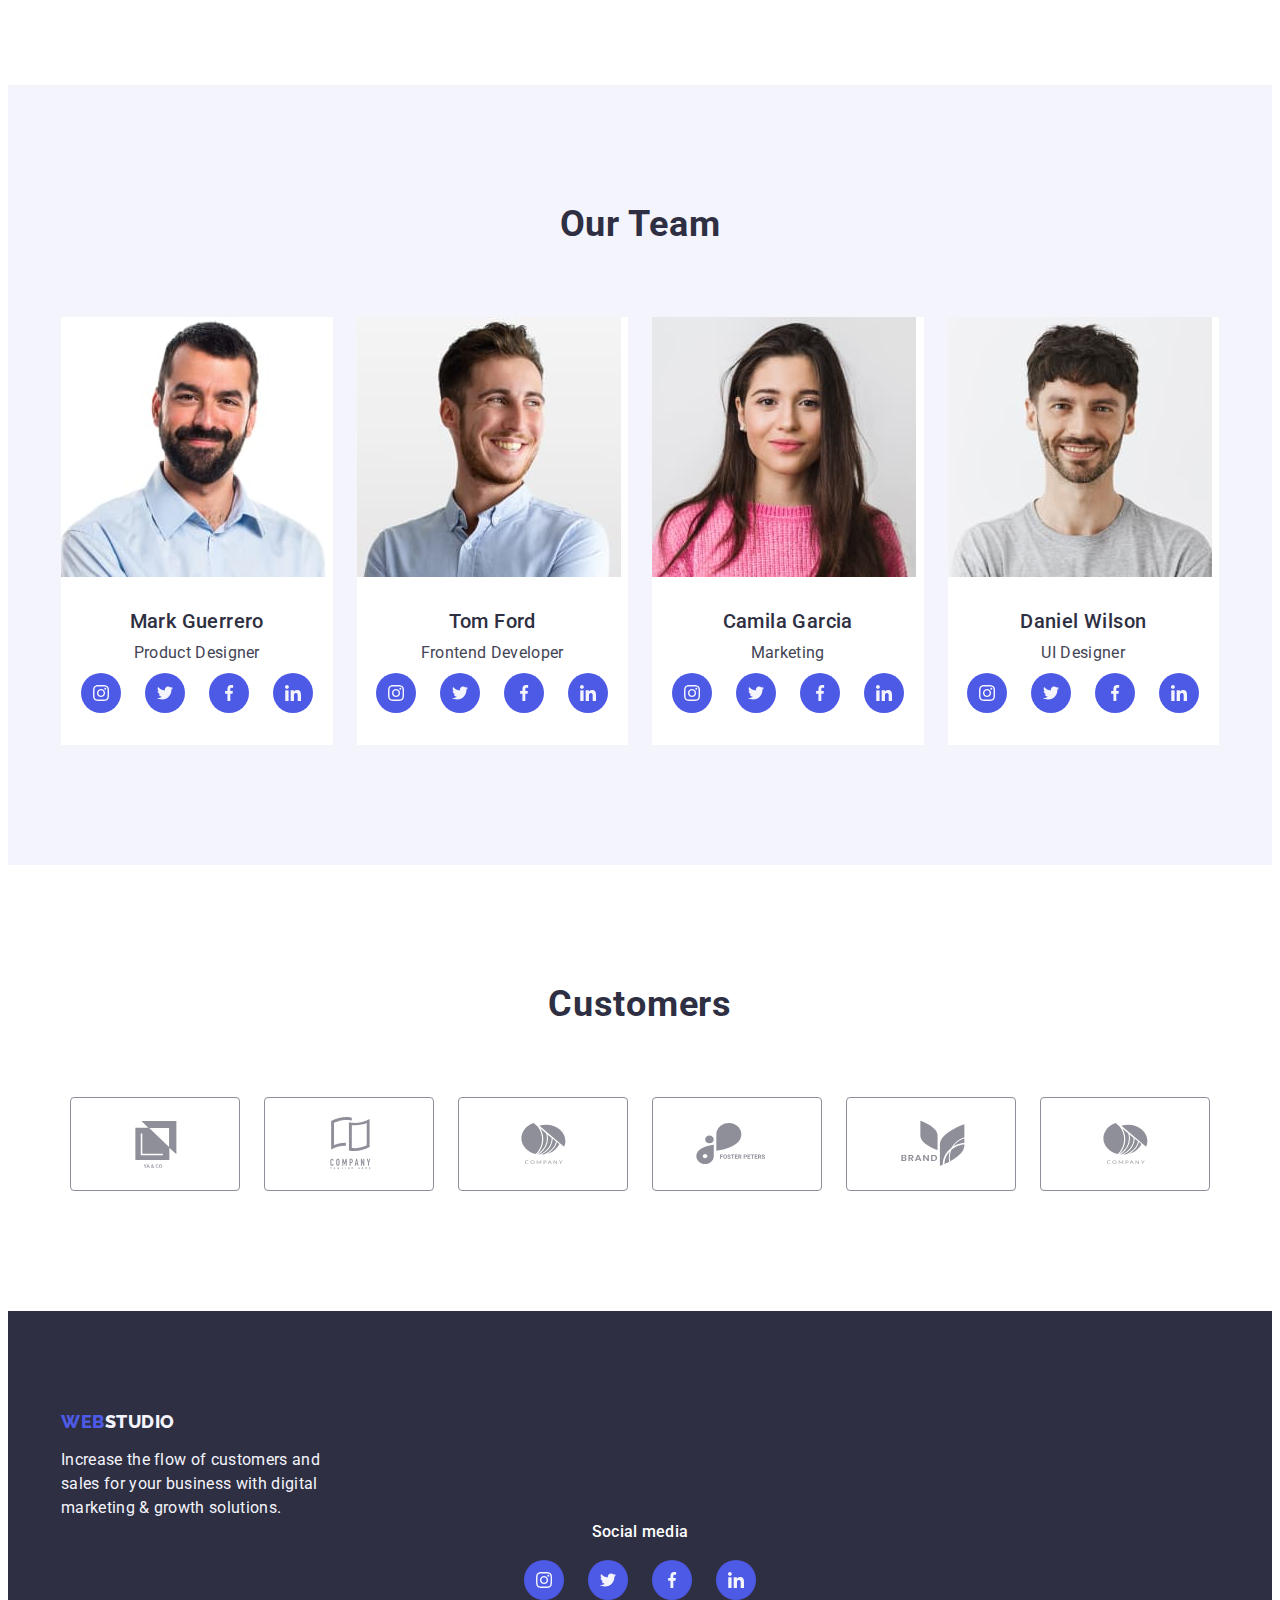
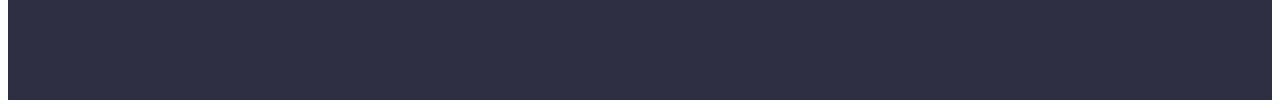
==== commit 5db6bfc8: "commit" ====
--- a/index.html
+++ b/index.html
@@ -309,43 +309,45 @@
     </section>
   </main>
   <footer class="page-footer">
-<div class="page-footer-container container">
-  <a class="logo footer-logo link" href="./index.html">Web<span class="logo-span-footer">Studio</span></a>
-  <p class="goal">Increase the flow of customers and sales for your business with digital marketing & growth solutions.
-  </p>
-</div>
-<div class="media">
-  <h2 class="media-title">Social media</h2>
-  <ul class="media-list list">
-    <li class="media-list-item">
-      <a href="" class="media-list-link">
-        <svg class="media-list-icon" width="16" height="16">
-          <use href="./images/icons.svg#icon-instagram"></use>
-        </svg>
-      </a>
-    </li>
-    <li class="social-list-item">
-      <a href="" class="social-list-link">
-        <svg class="social-list-icon" width="16" height="16">
-          <use href="./images/icons.svg#icon-twitter"></use>
-        </svg>
-      </a>
-    </li>
-    <li class="social-list-item">
-      <a href="" class="social-list-link">
-        <svg class="social-list-icon" width="16" height="16">
-          <use href="./images/icons.svg#icon-facebook"></use>
-        </svg>
-      </a>
-    </li>
-    <li class="social-list-item">
-      <a href="" class="social-list-link">
-        <svg class="social-list-icon" width="16" height="16">
-          <use href="./images/icons.svg#icon-linkedin"></use>
-        </svg>
-      </a>
-    </li>
-  </ul>
+<div class="container">
+  <div class="page-footer-container">
+    <a class="logo footer-logo link" href="./index.html">Web<span class="logo-span-footer">Studio</span></a>
+    <p class="goal">Increase the flow of customers and sales for your business with digital marketing & growth solutions.
+    </p>
+  </div>
+  <div class="media">
+    <p class="media-title">Social media</p>
+    <ul class="media-list list">
+      <li class="media-list-item">
+        <a href="" class="media-list-link">
+          <svg class="media-list-icon" width="16" height="16">
+            <use href="./images/icons.svg#icon-instagram"></use>
+          </svg>
+        </a>
+      </li>
+      <li class="social-list-item">
+        <a href="" class="social-list-link">
+          <svg class="social-list-icon" width="16" height="16">
+            <use href="./images/icons.svg#icon-twitter"></use>
+          </svg>
+        </a>
+      </li>
+      <li class="social-list-item">
+        <a href="" class="social-list-link">
+          <svg class="social-list-icon" width="16" height="16">
+            <use href="./images/icons.svg#icon-facebook"></use>
+          </svg>
+        </a>
+      </li>
+      <li class="social-list-item">
+        <a href="" class="social-list-link">
+          <svg class="social-list-icon" width="16" height="16">
+            <use href="./images/icons.svg#icon-linkedin"></use>
+          </svg>
+        </a>
+      </li>
+    </ul>
+  </div>
 </div>
   </footer>
 </body>
--- a/css/styles.css
+++ b/css/styles.css
@@ -177,9 +177,9 @@
 
 /* ========== Solutions =========*/
 .solutions-list {
-    display: flex;
-    flex-wrap: wrap;
-    gap: 24px;
+display: flex;
+flex-wrap: wrap;
+gap: 24px;
 }
 .effective-solutions {
 position: absolute;
@@ -333,14 +333,20 @@
 /* ========== /Our-Customers=========*/
 /* ========== Page-footer=========*/
 .page-footer {
+display: flex;
 background-color: #2e2f42;
 padding-top: 100px;
 padding-bottom: 100px;
 }
+.page-footer-container {
+display: flex;
+flex-direction: column;
+margin-right: 120px;
+}
 
 .footer-logo {
-    display: block;
-    margin-bottom: 16px;
+display: block;
+margin-bottom: 16px;
 }
 .goal {
 font-weight: 400;
@@ -353,6 +359,10 @@
 .logo-span-footer{
 
 color: var(--color-cloud);
+}
+.media {
+display: flex;
+flex-direction: column;  
 }
 .media-list {
 display: flex;
@@ -371,7 +381,8 @@
 
 }
 .media {
-display: flex;  
+display: flex; 
+align-items: center;
 }
 .media-title {
 font-weight: 500;
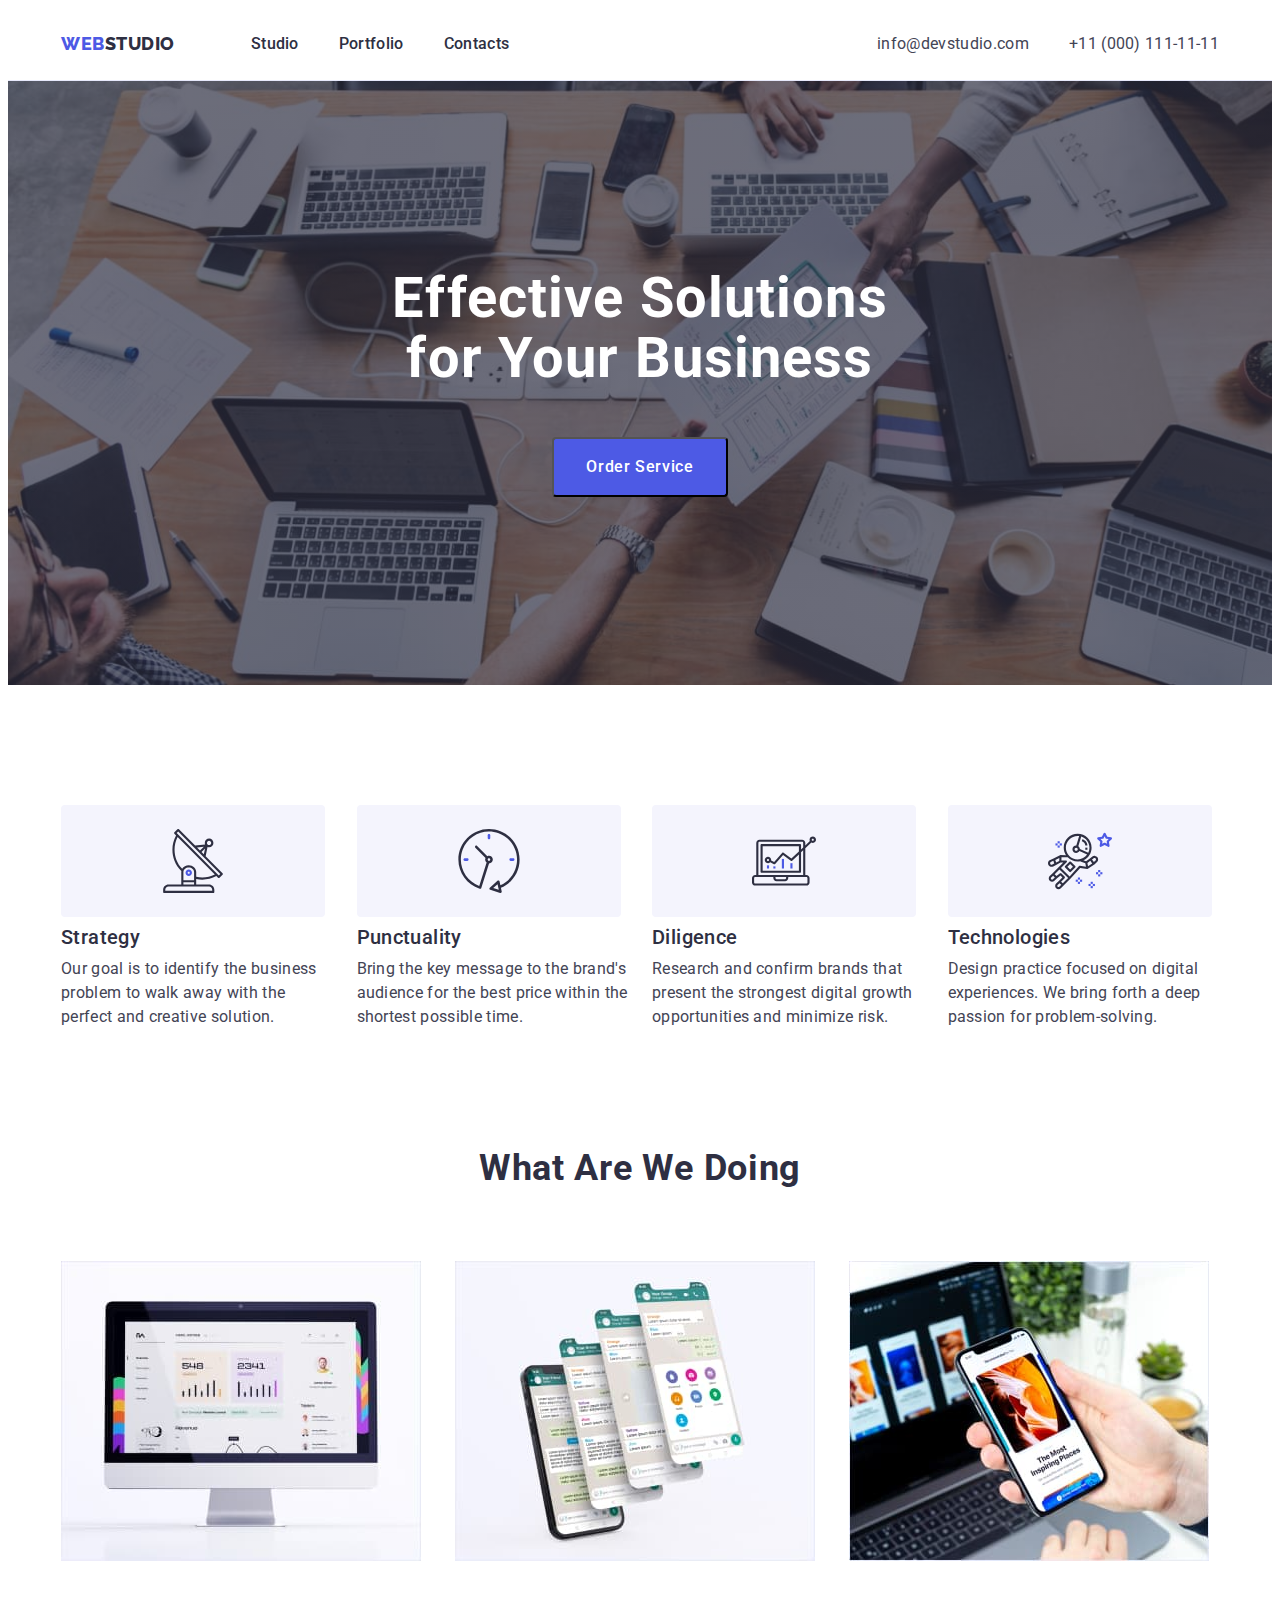
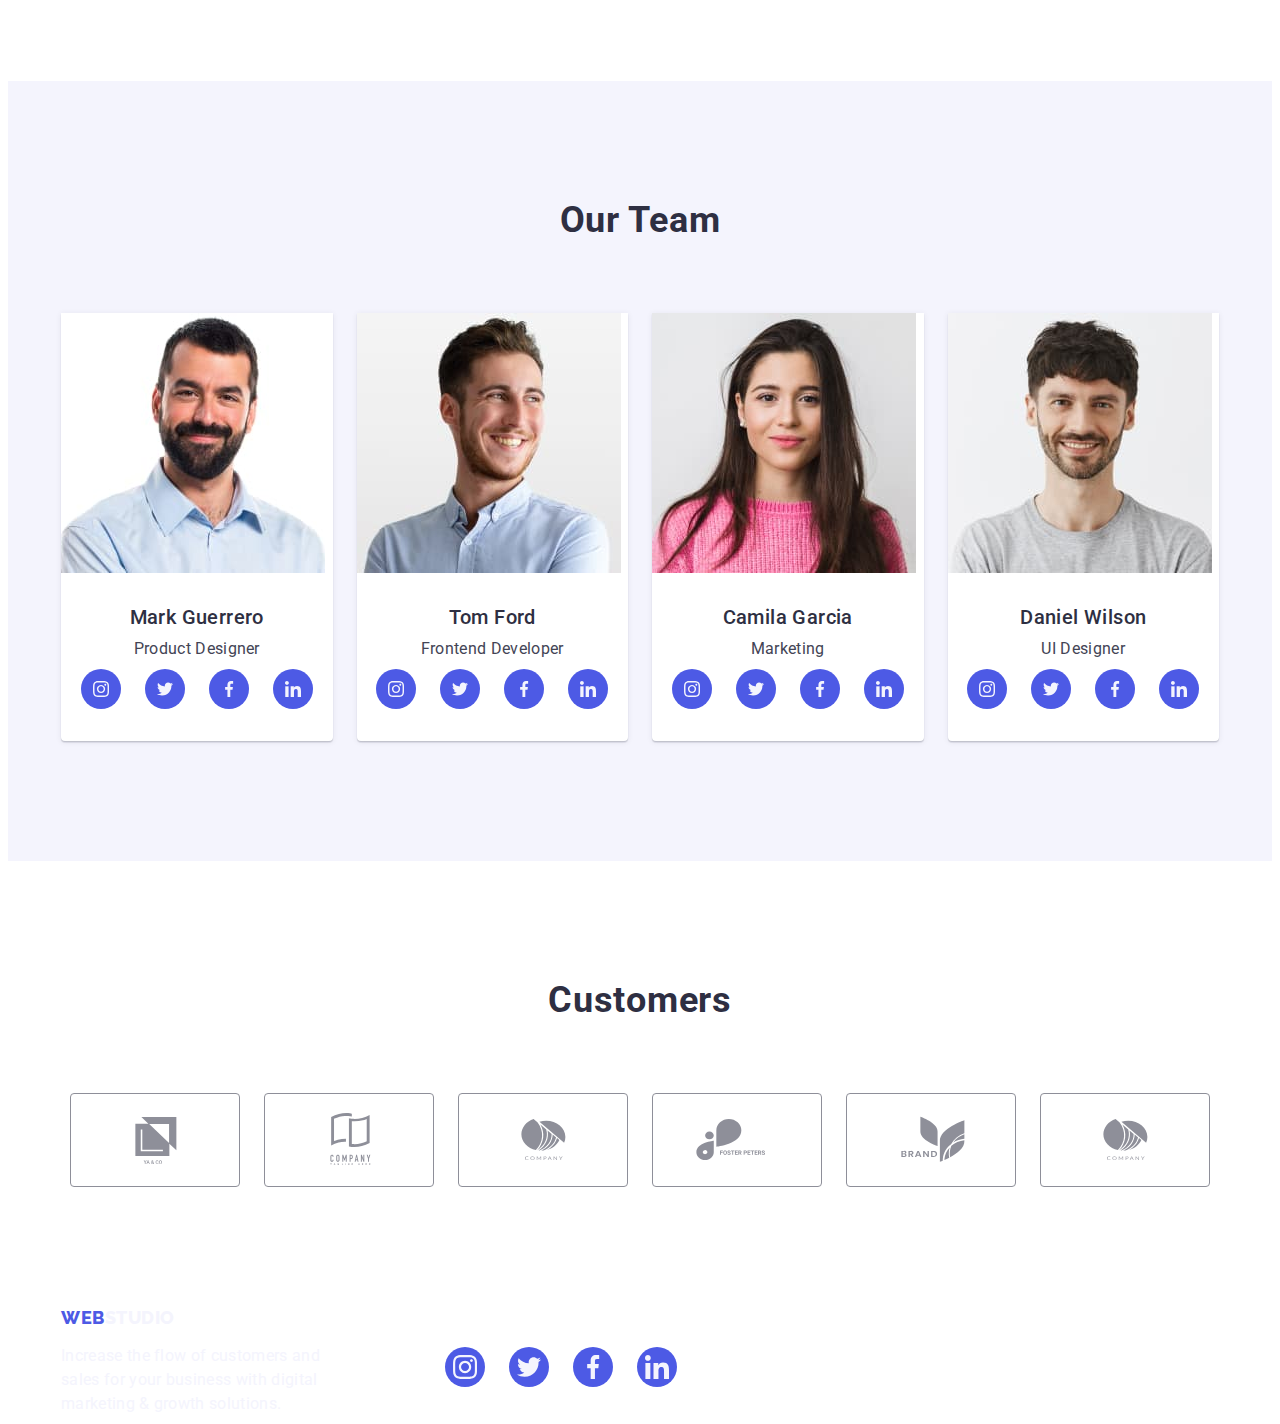
==== commit c78d3cd0: "commit" ====
--- a/index.html
+++ b/index.html
@@ -309,8 +309,8 @@
     </section>
   </main>
   <footer class="page-footer">
-<div class="container">
-  <div class="page-footer-container">
+<div class="page-footer-container container">
+  <div class="page-footer-logo">
     <a class="logo footer-logo link" href="./index.html">Web<span class="logo-span-footer">Studio</span></a>
     <p class="goal">Increase the flow of customers and sales for your business with digital marketing & growth solutions.
     </p>
@@ -320,28 +320,28 @@
     <ul class="media-list list">
       <li class="media-list-item">
         <a href="" class="media-list-link">
-          <svg class="media-list-icon" width="16" height="16">
+          <svg class="media-list-icon" width="24" height="24">
             <use href="./images/icons.svg#icon-instagram"></use>
           </svg>
         </a>
       </li>
       <li class="social-list-item">
         <a href="" class="social-list-link">
-          <svg class="social-list-icon" width="16" height="16">
+          <svg class="social-list-icon" width="24" height="24">
             <use href="./images/icons.svg#icon-twitter"></use>
           </svg>
         </a>
       </li>
       <li class="social-list-item">
         <a href="" class="social-list-link">
-          <svg class="social-list-icon" width="16" height="16">
+          <svg class="social-list-icon" width="24" height="24">
             <use href="./images/icons.svg#icon-facebook"></use>
           </svg>
         </a>
       </li>
       <li class="social-list-item">
         <a href="" class="social-list-link">
-          <svg class="social-list-icon" width="16" height="16">
+          <svg class="social-list-icon" width="24" height="24">
             <use href="./images/icons.svg#icon-linkedin"></use>
           </svg>
         </a>
--- a/css/styles.css
+++ b/css/styles.css
@@ -194,16 +194,20 @@
 overflow: hidden;
 }
 .team-solutions {
-    width: 264px;
-    flex-basis: calc((100% - 72px) / 4);
+width: 264px;
+flex-basis: calc((100% - 72px) / 4);
 }
 .solutions-list-icons {
-display: block;
-padding: 24px 100px;
+display:flex;
+width: 264px;
+height: 112px;
 border-radius: 4px;
 background-color: #F4F4FD;
 margin-bottom: 8px;
-}
+justify-content: center;
+align-items: center;
+}
+
 .name-decisions {
 font-weight: 500;
 font-size: 20px;
@@ -273,6 +277,8 @@
 background-color: var(--color-white);
 text-align: center;
 flex-basis: calc((100% - 72px) / 4);
+box-shadow: 0px 1px 6px rgba(46, 47, 66, 0.08), 0px 1px 1px rgba(46, 47, 66, 0.16), 0px 2px 1px rgba(46, 47, 66, 0.08);
+border-radius: 0px 0px 4px 4px;
 }
 .name {
 font-weight: 500;
@@ -330,6 +336,13 @@
 border-radius: 4px;
 padding:16px 32px;
 }
+.social-list-icon {
+fill: #AFB1B8;
+}
+
+fill: #404BBF;
+
+
 /* ========== /Our-Customers=========*/
 /* ========== Page-footer=========*/
 .page-footer {
@@ -339,6 +352,9 @@
 padding-bottom: 100px;
 }
 .page-footer-container {
+display: flex;
+}
+.page-footer-logo {
 display: flex;
 flex-direction: column;
 margin-right: 120px;
@@ -378,12 +394,8 @@
 height: 40px;
 border-radius: 50%;
 background-color: #4D5AE5;
-
-}
-.media {
-display: flex; 
-align-items: center;
-}
+}
+
 .media-title {
 font-weight: 500;
 font-size: 16px;
@@ -395,6 +407,8 @@
 .media-list-icon {
 fill: #f4f4fd;
 }
+background: #31D0AA;
+
 /* ========== /Page-footer=========*/
 
 /*========== Portfolio======*/
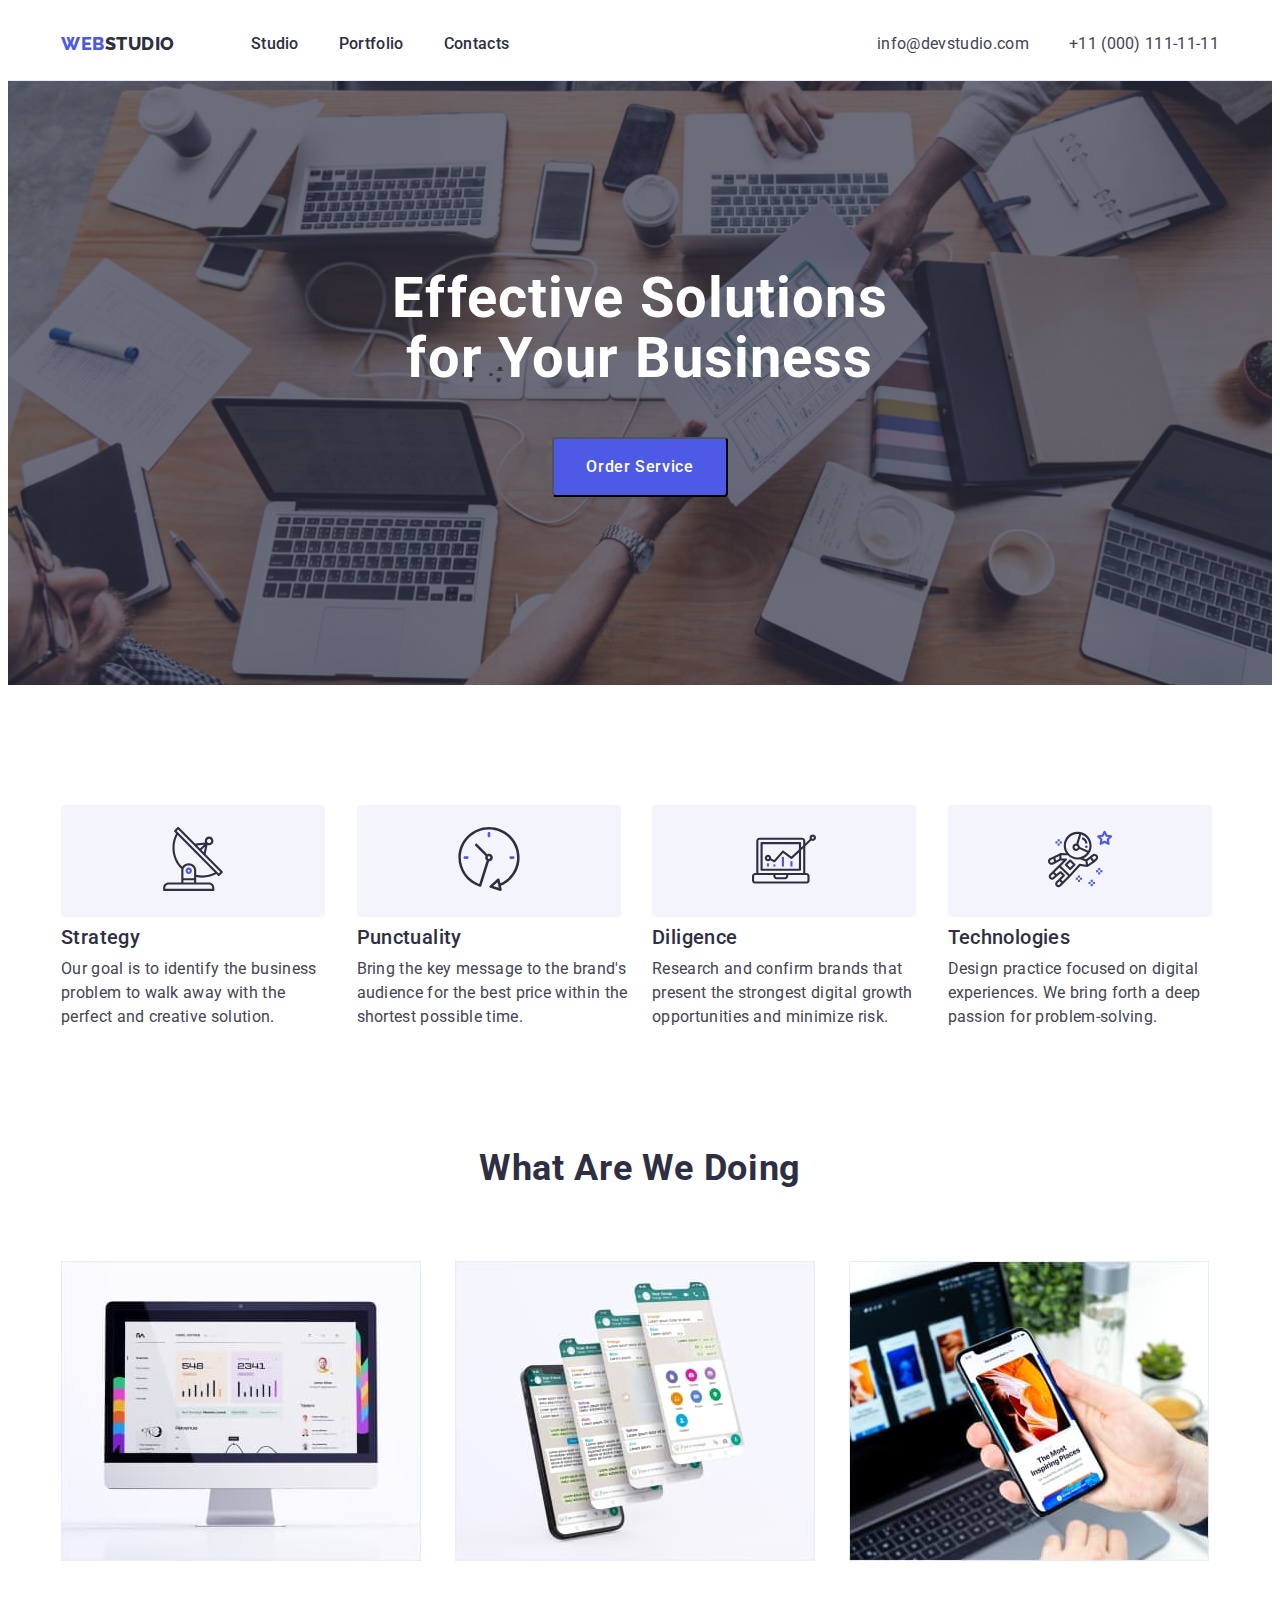
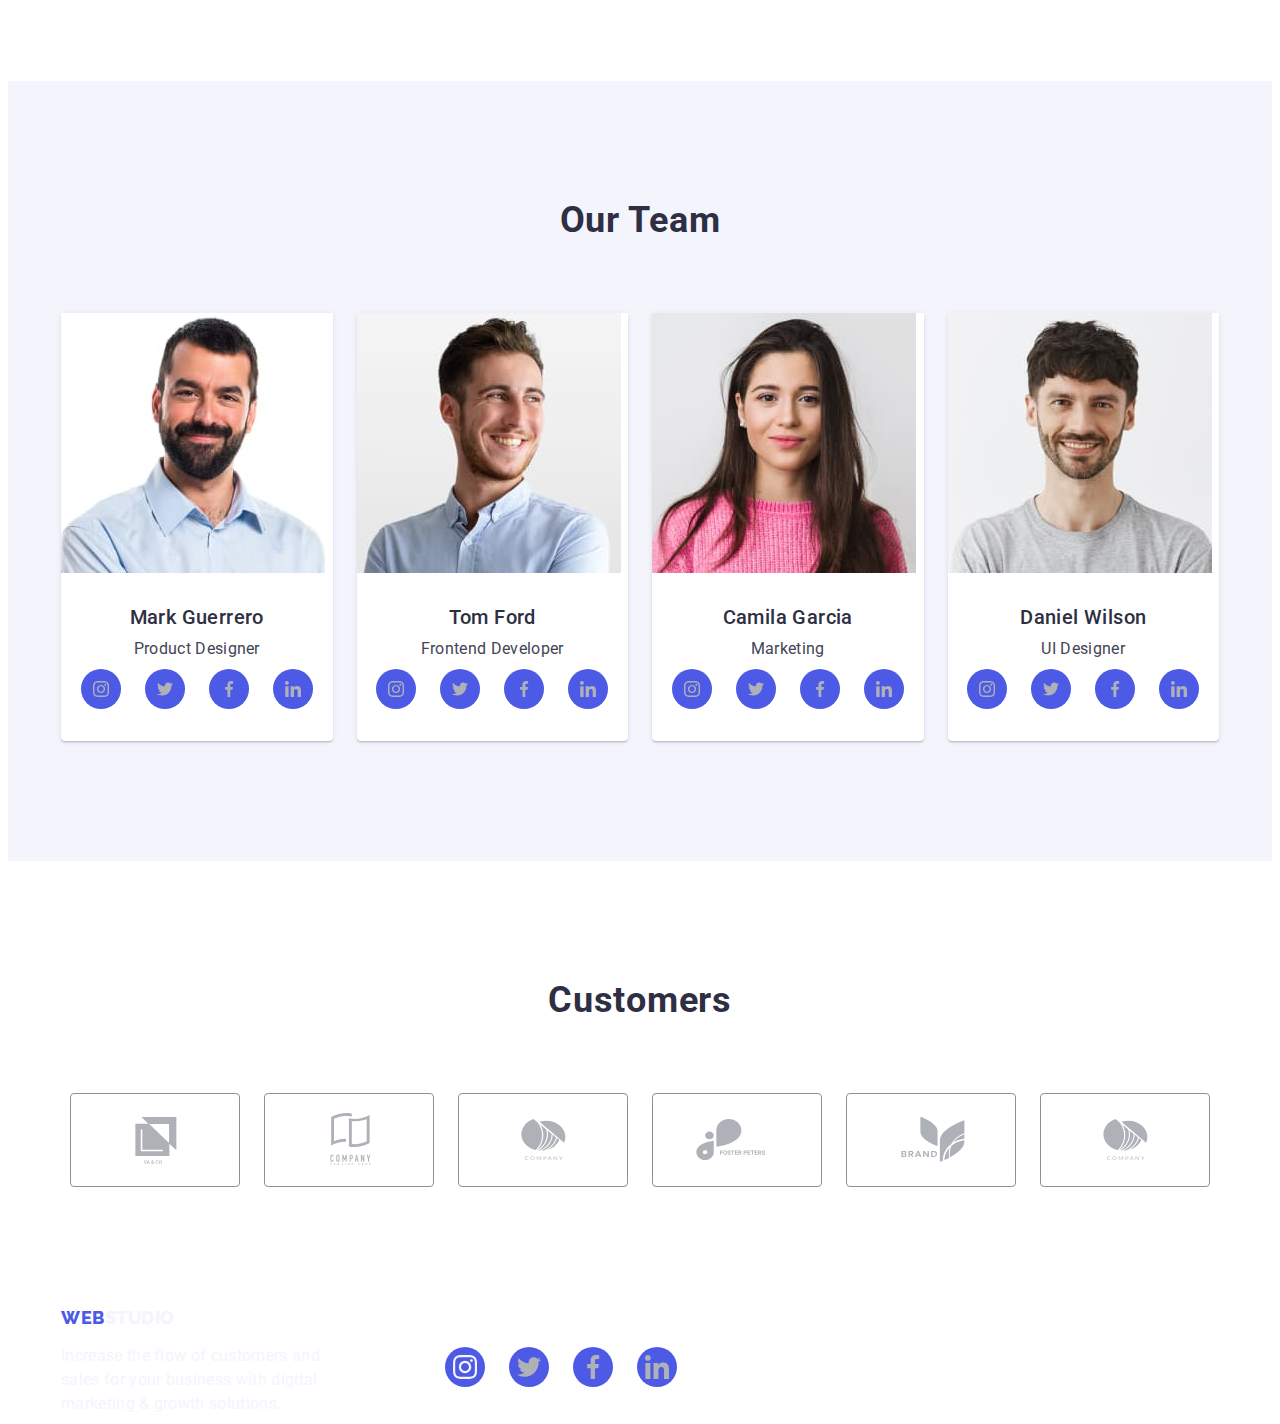
==== commit 7a4e3a5b: "commit" ====
--- a/index.html
+++ b/index.html
@@ -57,9 +57,11 @@
         <ul class="solutions-list list">
           <li class="team-solutions">
             <div class="solutions-list-icons">
-              <svg class="solutions-icons" width="64" height="64">
-                <use href="./images/icons.svg#icon-antenna"></use>
-              </svg>
+              <a href="" class="solutions-list-link">
+                <svg class="solutions-icons" width="64" height="64">
+                  <use href="./images/icons.svg#icon-antenna"></use>
+                </svg>
+              </a>         
             </div>
             <h3 class="name-decisions">Strategy</h3>
             <p class="description-solutions">Our goal is to identify the business
@@ -67,9 +69,11 @@
           </li>
           <li class="team-solutions">
             <div class="solutions-list-icons">
-              <svg class="solutions-icons" width="64" height="64">
-                <use href="./images/icons.svg#icon-clock"></use>
-              </svg>
+              <a href="" class="solutions-list-link">
+                <svg class="solutions-icons" width="64" height="64">
+                  <use href="./images/icons.svg#icon-clock"></use>
+                </svg>
+              </a>         
             </div>
             <h3 class="name-decisions">Punctuality</h3>
             <p class="description-solutions">Bring the key message to the brand's audience for the best price within the
@@ -77,9 +81,11 @@
           </li>
           <li class="team-solutions">
             <div class="solutions-list-icons">
-              <svg class="solutions-icons" width="64" height="64">
-                <use href="./images/icons.svg#icon-diagram"></use>
-              </svg>
+              <a href="" class="solutions-list-link">
+                <svg class="solutions-icons" width="64" height="64">
+                  <use href="./images/icons.svg#icon-diagram"></use>
+                </svg>
+              </a>      
             </div>
             <h3 class="name-decisions">Diligence</h3>
             <p class="description-solutions">Research and confirm brands that present the strongest digital growth opportunities
@@ -87,9 +93,11 @@
           </li>
           <li class="team-solutions">
             <div class="solutions-list-icons">
-              <svg class="solutions-icons" width="64" height="64">
-                <use href="./images/icons.svg#icon-astronaut"></use>
-              </svg>
+              <a href="" class="solutions-list-link">
+                <svg class="solutions-icons" width="64" height="64">
+                  <use href="./images/icons.svg#icon-astronaut"></use>
+                </svg>
+              </a>  
             </div>
             <h3 class="name-decisions">Technologies</h3>
             <p class="description-solutions">Design practice focused on digital experiences. We bring forth a deep passion for
@@ -274,37 +282,48 @@
         <h2 class="customers-title">Customers</h2>
         <ul class="customers-list list">
           <li class="customers-list-item">
-            <svg class="social-list-icon" width="104" height="56" >
-              <use href="./images/icons.svg#icon-Logo_ya_co"></use>
-            </svg>
-          </li>
-          <li class="customers-list-item">
-            <svg class="social-list-icon" width="104" height="56" >
-              <use href="./images/icons.svg#icon-Logo_tagline_here"></use>
-            </svg>
-          </li>
-          <li class="customers-list-item">
-            <svg class="social-list-icon" width="104" height="56" >
-              <use href="./images/icons.svg#icon-Logo_company"></use>
-            </svg>
-          </li>
-          <li class="customers-list-item">
-            <svg class="social-list-icon" width="104" height="56" >
-              <use href="./images/icons.svg#icon-Logo_foster_peters"></use>
-            </svg>
-          </li>
-          <li class="customers-list-item">
-            <svg class="social-list-icon" width="104" height="56" >
-              <use href="./images/icons.svg#icon-Logo-brand"></use>
-            </svg>
-          </li>
-          <li class="customers-list-item">
-            <svg class="social-list-icon" width="104" height="56" >
-              <use href="./images/icons.svg#icon-Logo_company"></use>
-            </svg>
+            <a href="" class="customers-list-link">
+             <svg class="social-list-icon" width="104" height="56">
+                <use href="./images/icons.svg#icon-Logo_ya_co"></use>
+              </svg>
+            </a>
+          </li>
+          <li class="customers-list-item">
+            <a href="" class="customers-list-link">
+              <svg class="social-list-icon" width="104" height="56">
+                <use href="./images/icons.svg#icon-Logo_tagline_here"></use>
+              </svg>
+            </a>  
+          </li>
+          <li class="customers-list-item">
+            <a href="" class="customers-list-link">
+              <svg class="social-list-icon" width="104" height="56">
+                <use href="./images/icons.svg#icon-Logo_company"></use>
+              </svg>
+            </a>      
+          </li>
+          <li class="customers-list-item">
+            <a href="" class="customers-list-link"> 
+              <svg class="social-list-icon" width="104" height="56">
+                <use href="./images/icons.svg#icon-Logo_foster_peters"></use>
+              </svg>
+            </a>
+          </li>
+          <li class="customers-list-item">
+            <a href="" class="customers-list-link">
+              <svg class="social-list-icon" width="104" height="56">
+                <use href="./images/icons.svg#icon-Logo-brand"></use>
+              </svg>
+            </a>
+          </li>
+          <li class="customers-list-item">
+            <a href="" class="customers-list-link">
+              <svg class="social-list-icon" width="104" height="56">
+                <use href="./images/icons.svg#icon-Logo_company"></use>
+              </svg>
+            </a>      
           </li>
         </ul>
-
       </div>
     </section>
   </main>
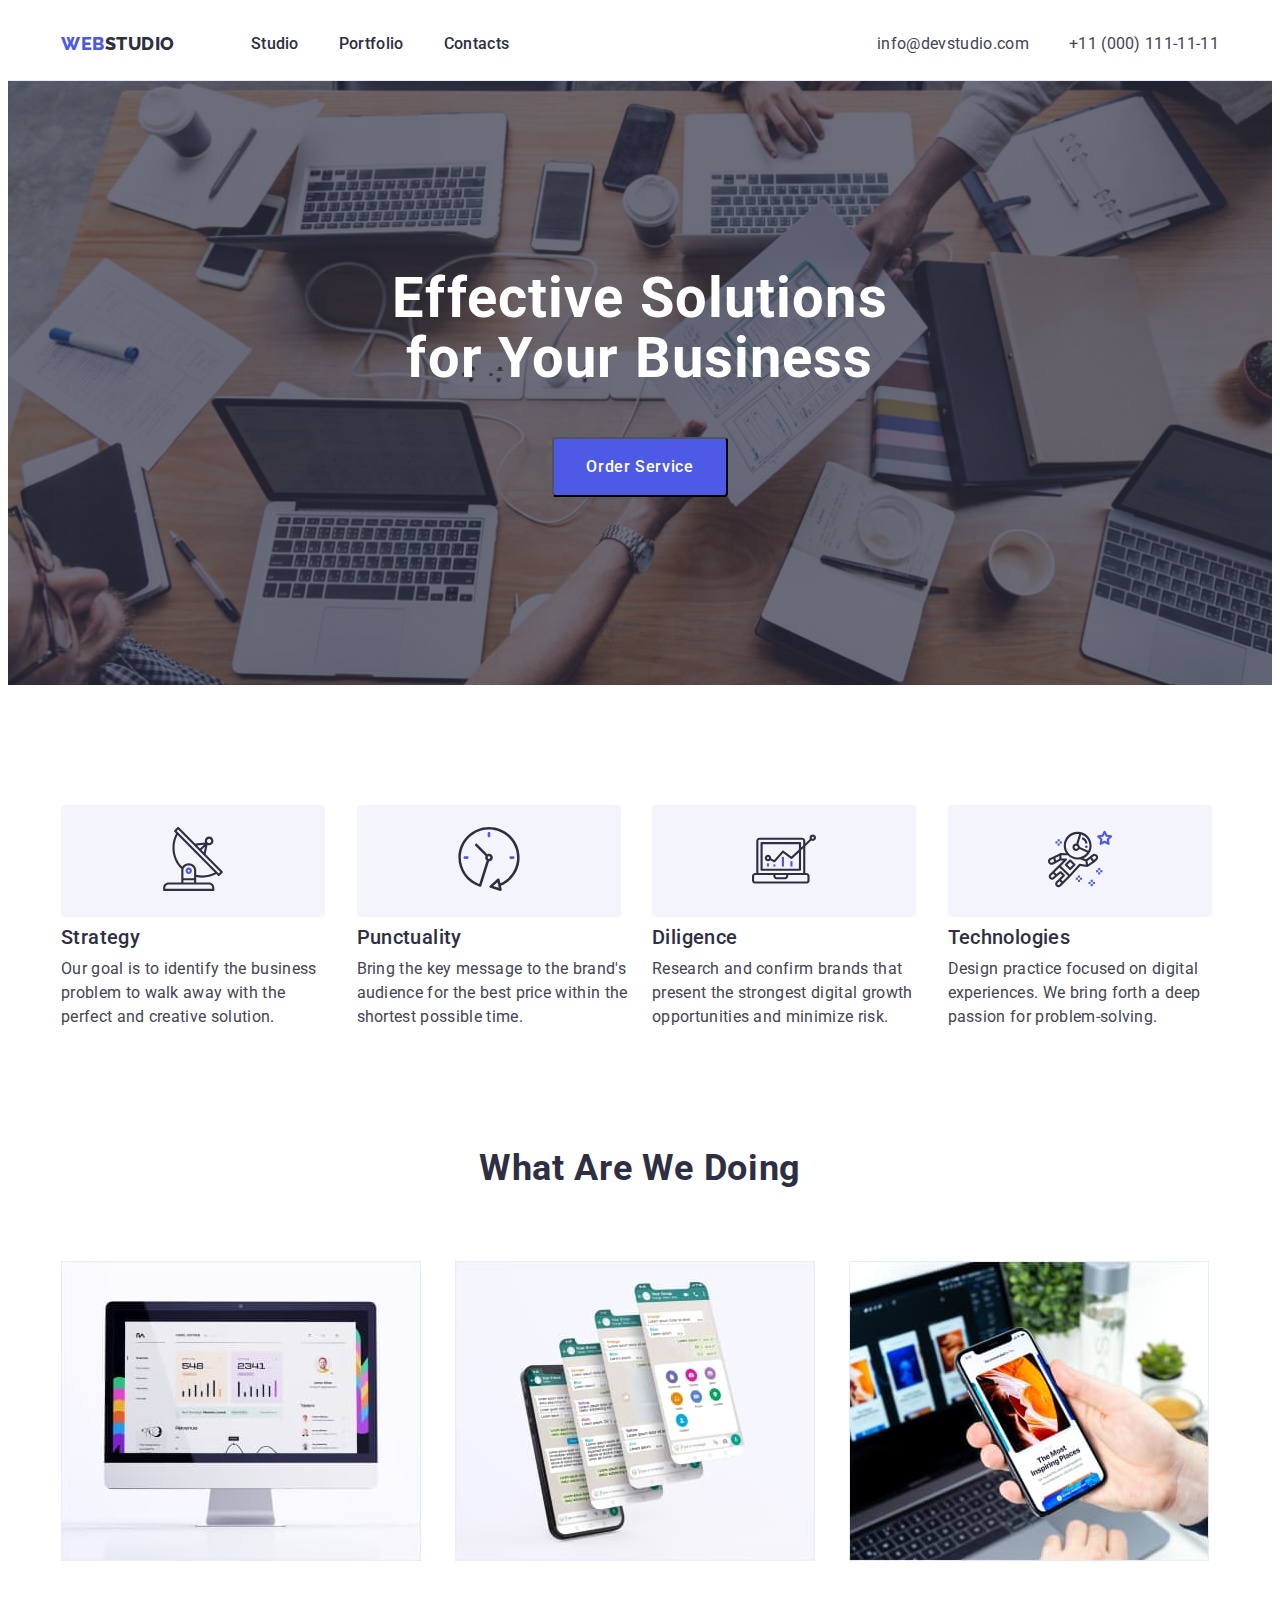
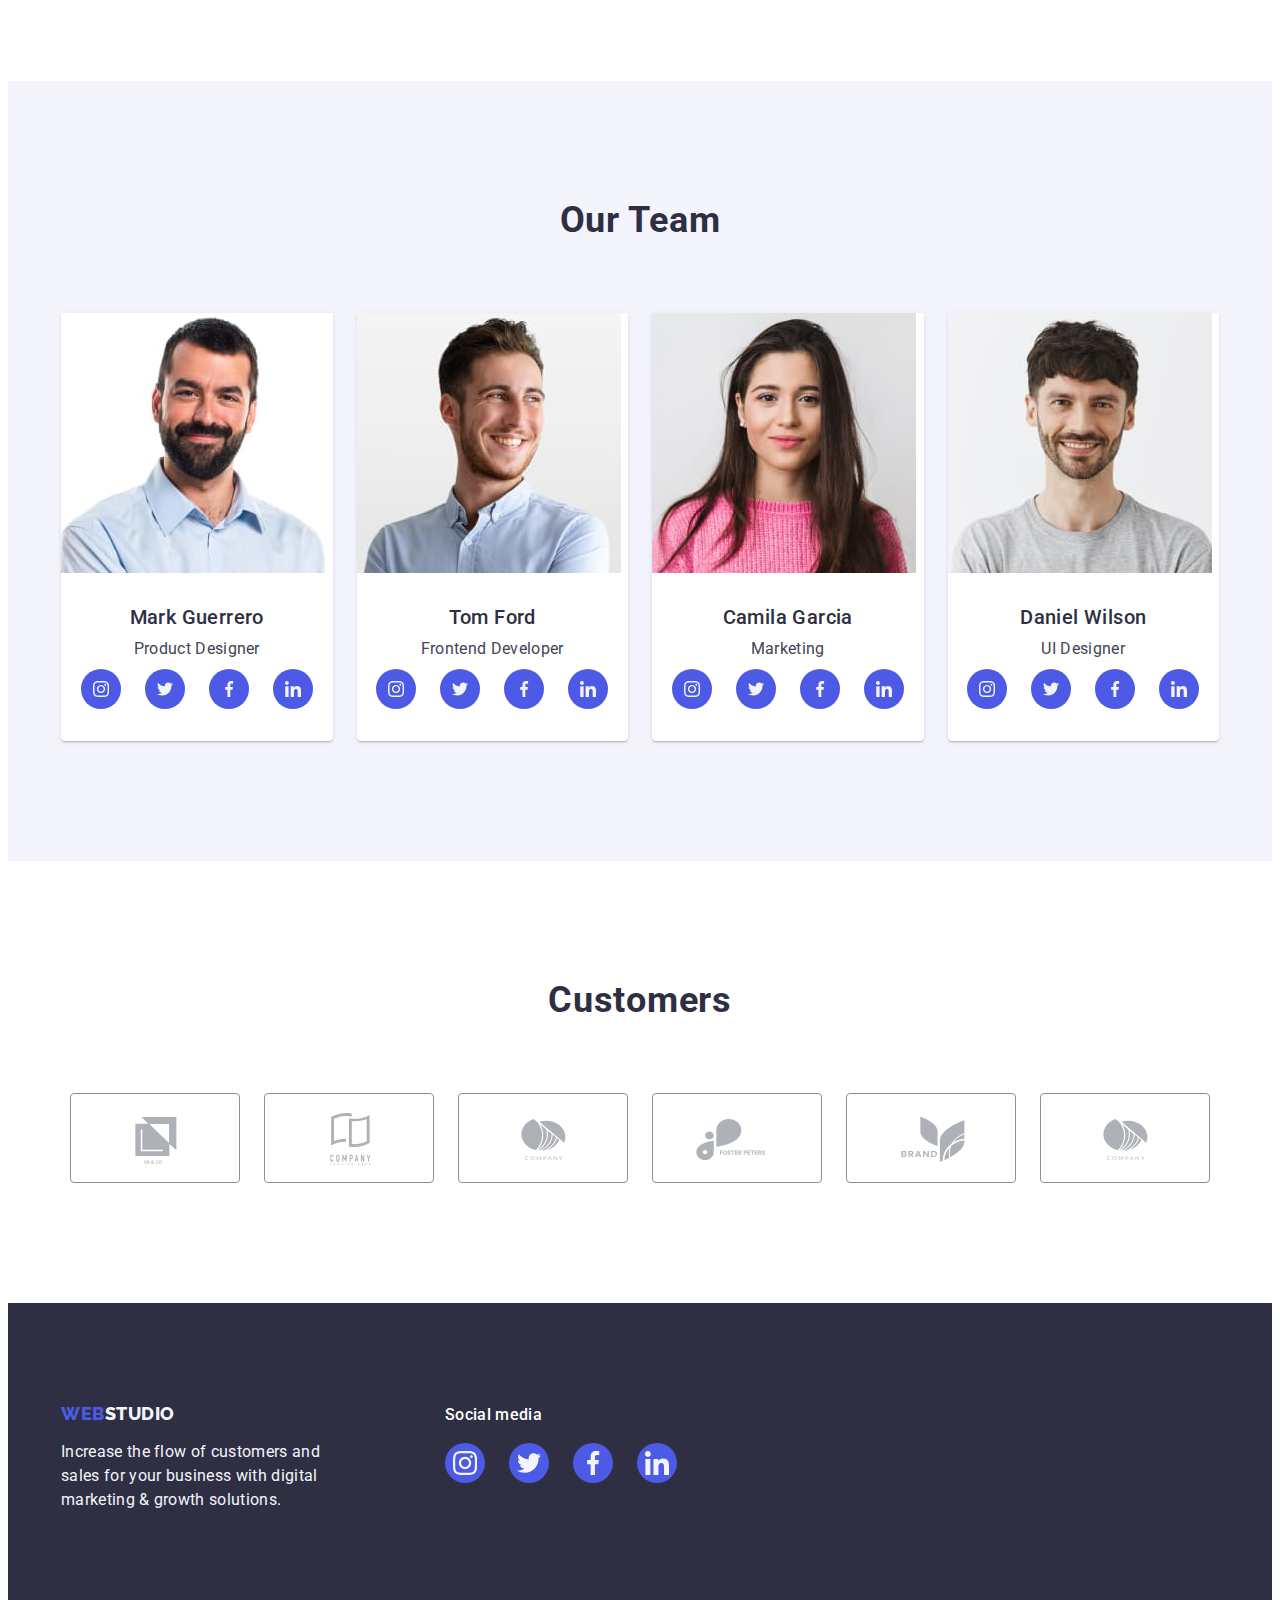
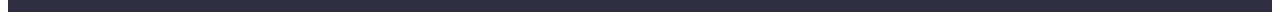
==== commit 864a0a67: "commit" ====
--- a/index.html
+++ b/index.html
@@ -283,42 +283,42 @@
         <ul class="customers-list list">
           <li class="customers-list-item">
             <a href="" class="customers-list-link">
-             <svg class="social-list-icon" width="104" height="56">
+             <svg class="customers-list-icon" width="104" height="56">
                 <use href="./images/icons.svg#icon-Logo_ya_co"></use>
               </svg>
             </a>
           </li>
           <li class="customers-list-item">
             <a href="" class="customers-list-link">
-              <svg class="social-list-icon" width="104" height="56">
+              <svg class="customers-list-icon" width="104" height="56">
                 <use href="./images/icons.svg#icon-Logo_tagline_here"></use>
               </svg>
             </a>  
           </li>
           <li class="customers-list-item">
             <a href="" class="customers-list-link">
-              <svg class="social-list-icon" width="104" height="56">
+              <svg class="customers-list-icon" width="104" height="56">
                 <use href="./images/icons.svg#icon-Logo_company"></use>
               </svg>
             </a>      
           </li>
           <li class="customers-list-item">
             <a href="" class="customers-list-link"> 
-              <svg class="social-list-icon" width="104" height="56">
+              <svg class="customers-list-icon" width="104" height="56">
                 <use href="./images/icons.svg#icon-Logo_foster_peters"></use>
               </svg>
             </a>
           </li>
           <li class="customers-list-item">
             <a href="" class="customers-list-link">
-              <svg class="social-list-icon" width="104" height="56">
+              <svg class="customers-list-icon" width="104" height="56">
                 <use href="./images/icons.svg#icon-Logo-brand"></use>
               </svg>
             </a>
           </li>
           <li class="customers-list-item">
             <a href="" class="customers-list-link">
-              <svg class="social-list-icon" width="104" height="56">
+              <svg class="customers-list-icon" width="104" height="56">
                 <use href="./images/icons.svg#icon-Logo_company"></use>
               </svg>
             </a>      
@@ -345,21 +345,21 @@
         </a>
       </li>
       <li class="social-list-item">
-        <a href="" class="social-list-link">
+        <a href="" class="media-list-link">
           <svg class="social-list-icon" width="24" height="24">
             <use href="./images/icons.svg#icon-twitter"></use>
           </svg>
         </a>
       </li>
       <li class="social-list-item">
-        <a href="" class="social-list-link">
+        <a href="" class="media-list-link">
           <svg class="social-list-icon" width="24" height="24">
             <use href="./images/icons.svg#icon-facebook"></use>
           </svg>
         </a>
       </li>
       <li class="social-list-item">
-        <a href="" class="social-list-link">
+        <a href="" class="media-list-link">
           <svg class="social-list-icon" width="24" height="24">
             <use href="./images/icons.svg#icon-linkedin"></use>
           </svg>
--- a/css/styles.css
+++ b/css/styles.css
@@ -314,6 +314,7 @@
 fill: #f4f4fd;
 }
 
+
 /* ========== /Our-team =========*/
 /* ========== Our-Customers=========*/
 .customers-title {
@@ -331,17 +332,26 @@
 justify-content: center;
 gap: 24px;
 }
-.customers-list-item {
+
+.customers-list-link {
+display: flex;
+justify-content: center;
+align-items: center;
+width: 168px;
+height: 88px;
+border-radius: 4px;
 border: 1px solid #8E8F99;
-border-radius: 4px;
-padding:16px 32px;
-}
-.social-list-icon {
+}
+.customers-list-icon {
 fill: #AFB1B8;
 }
-
+.customers-list-link:hover, .customers-list-link:focus {
+border: 1px solid #404BBF;
+}
+.customers-list-link:hover> .customers-list-icon, 
+.customers-list-link:focus>.customers-list-icon {
 fill: #404BBF;
-
+}
 
 /* ========== /Our-Customers=========*/
 /* ========== Page-footer=========*/
@@ -407,7 +417,10 @@
 .media-list-icon {
 fill: #f4f4fd;
 }
-background: #31D0AA;
+.media-list-link:hover, .media-list-link:focus {
+background-color: #31D0AA;
+}
+
 
 /* ========== /Page-footer=========*/
 
@@ -429,18 +442,21 @@
 overflow: hidden;
 }
 .filters {
-    display: flex;
-    gap: 24px;
-    margin-bottom: 72px;
-    justify-content: center;
+display: flex;
+gap: 24px;
+margin-bottom: 72px;
+justify-content: center;
 }
 .gallery-list {
-    display: flex;
-    flex-wrap: wrap;
-    gap: 48px 24px;
+display: flex;
+flex-wrap: wrap;
+gap: 48px 24px;
 }
 .gallery {
 flex-basis: calc((100% - 144px) / 9);
+}
+.gallery:hover {
+box-shadow: 0px 1px 6px rgba(46, 47, 66, 0.08), 0px 1px 1px rgba(46, 47, 66, 0.16), 0px 2px 1px rgba(46, 47, 66, 0.08);
 }
 .gallery-content {
 padding-left: 16px; 
@@ -463,6 +479,7 @@
  .filters-button:hover, .filters-button:focus {
 color: var(--color-white);
 background-color: var(--color-ocean);
+box-shadow: 0px 3px 1px rgba(0, 0, 0, 0.1), 0px 2px 1px rgba(0, 0, 0, 0.08), 0px 2px 2px rgba(0, 0, 0, 0.12);
 }
 .gallery-name {
 font-weight: 500;
